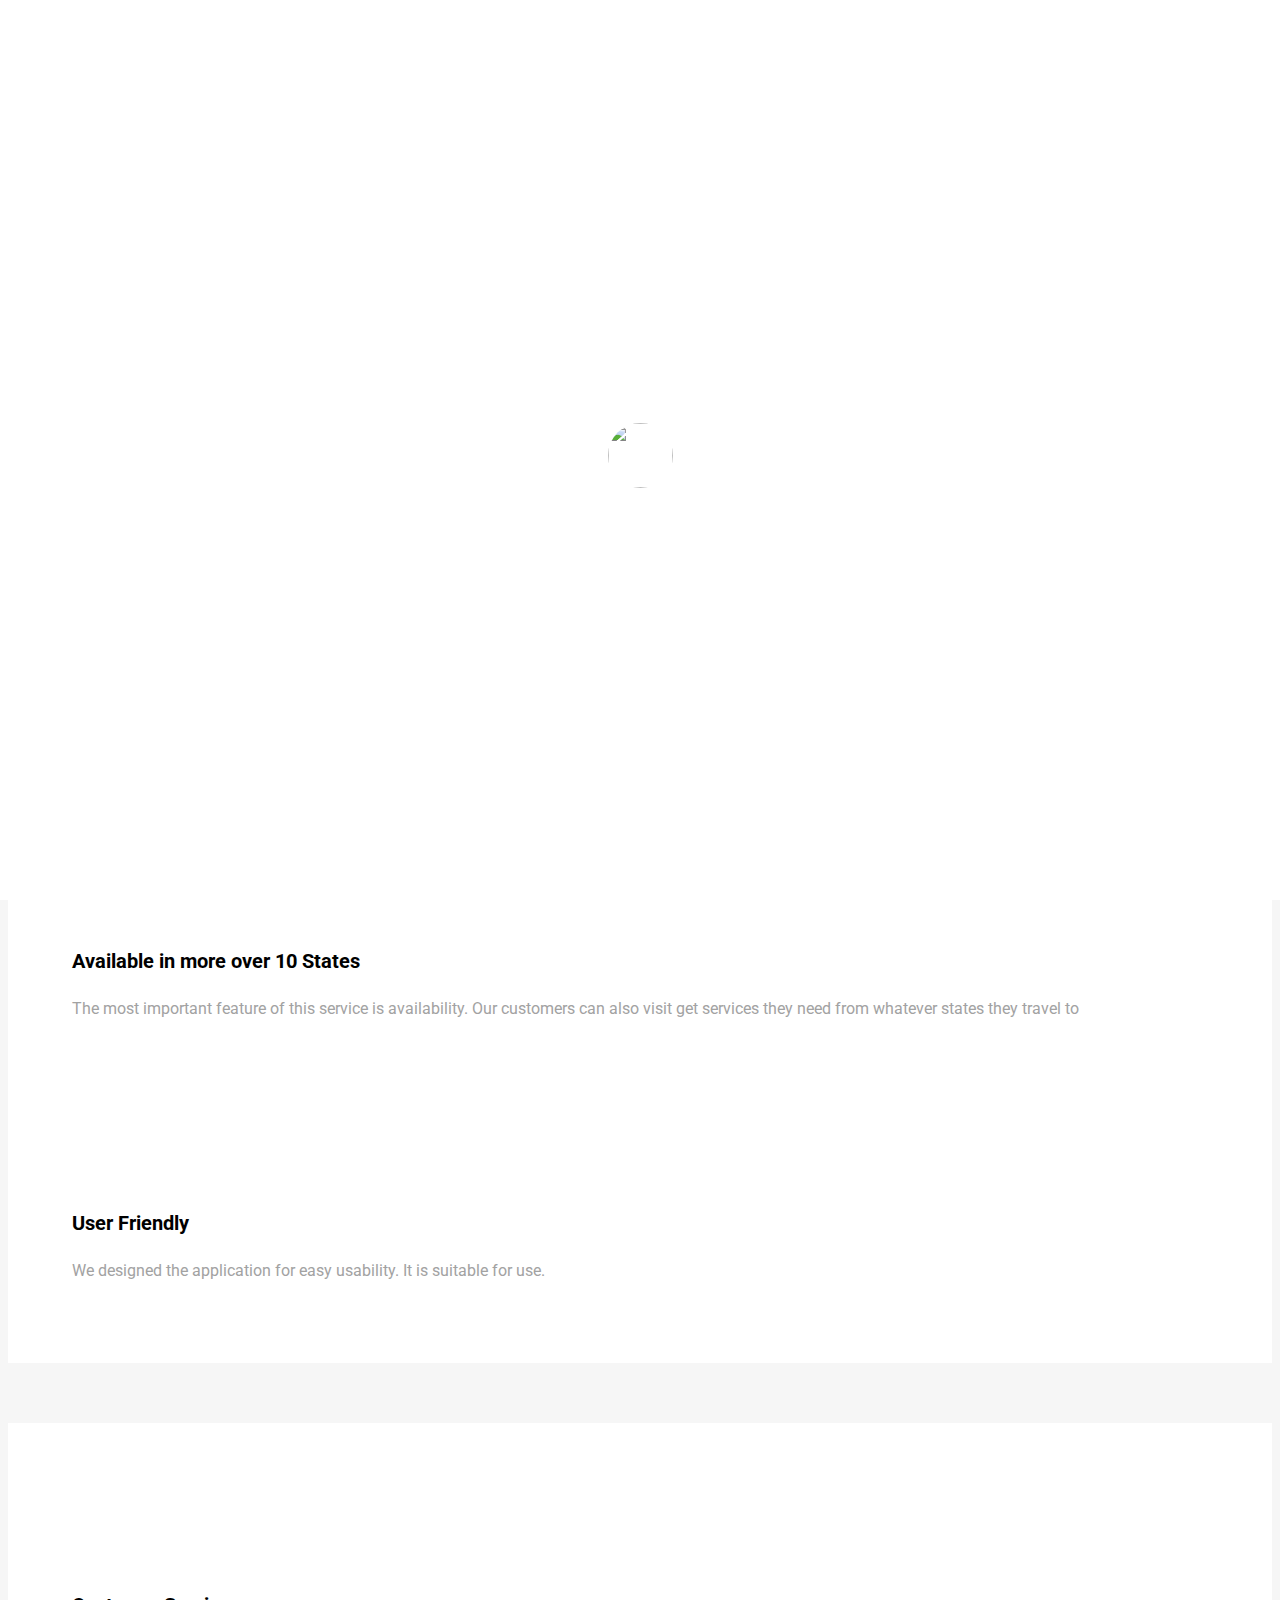
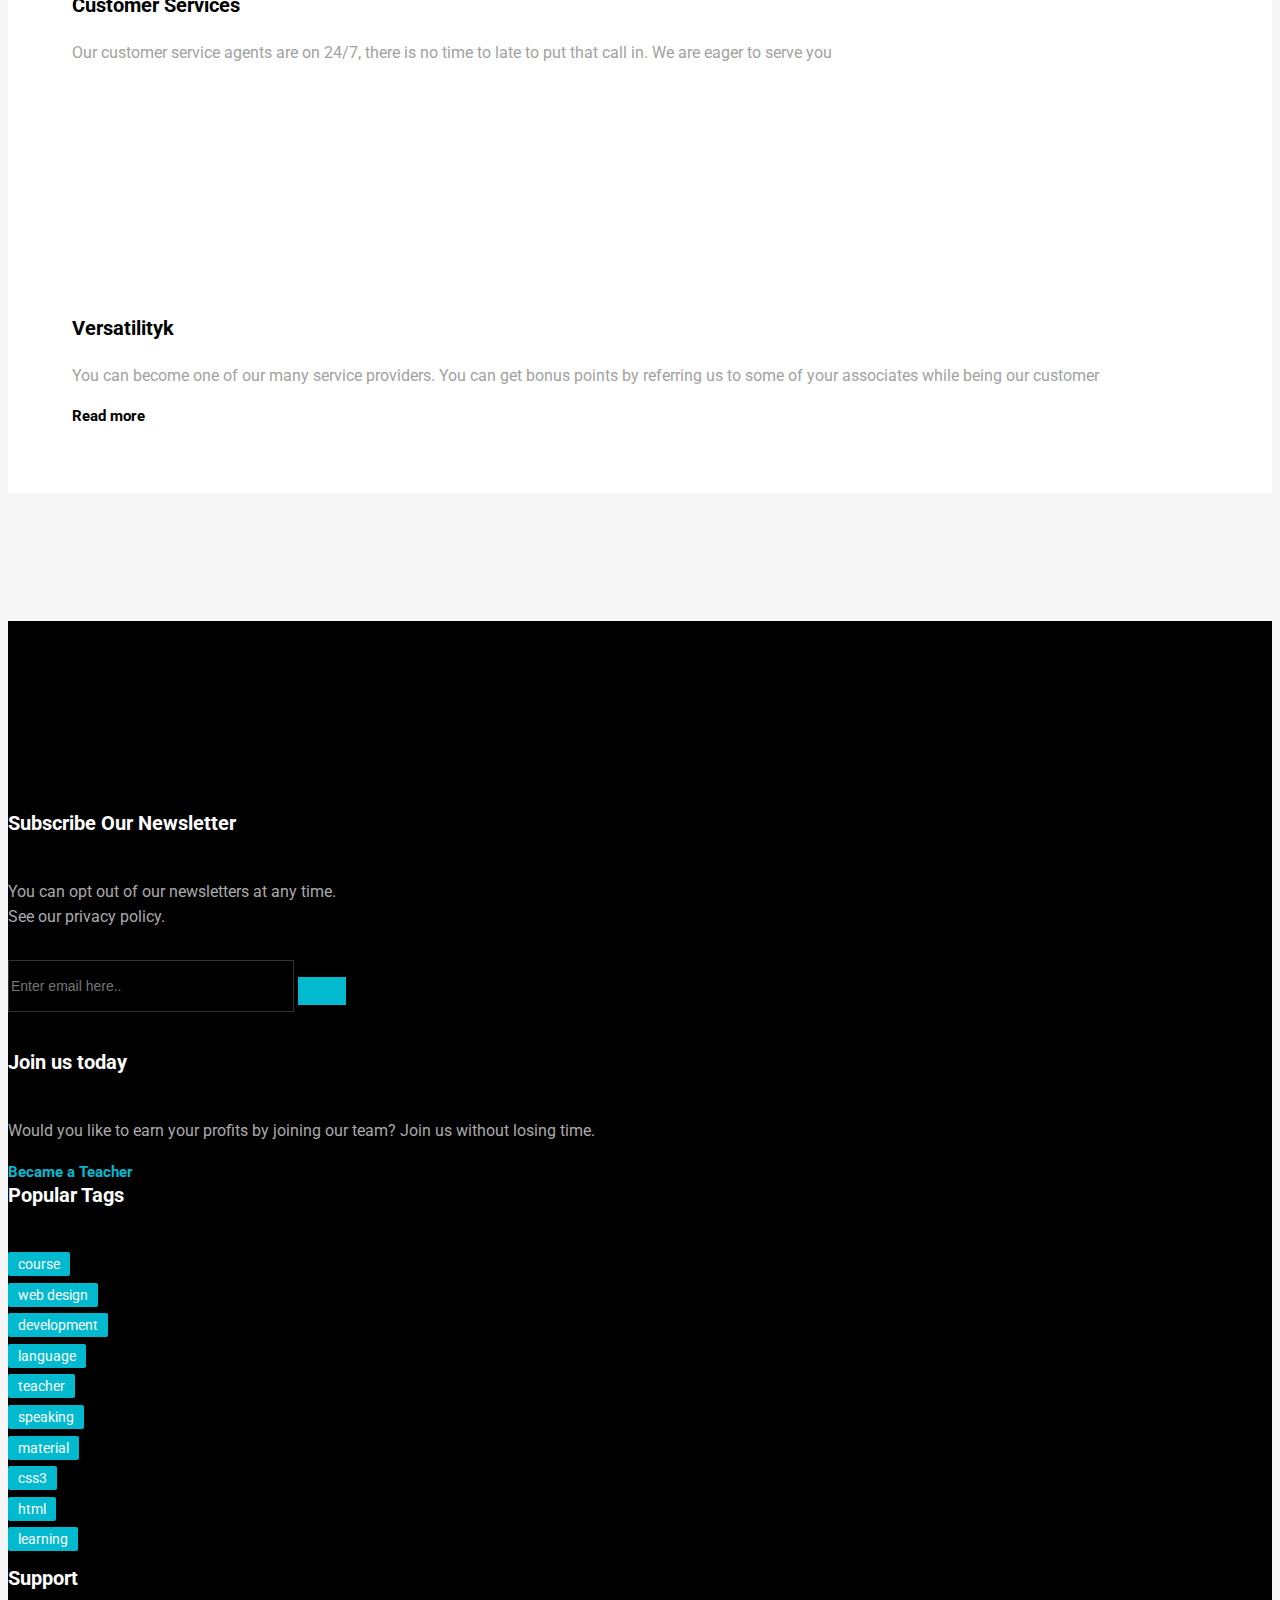
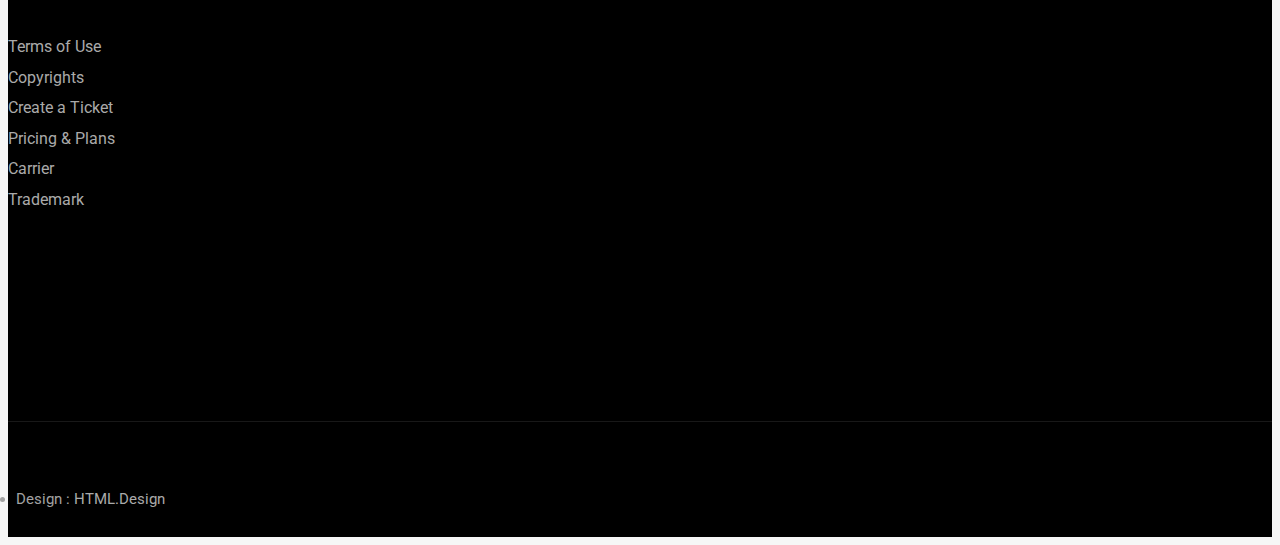
==== index.html @ 745eb110 "Add files via upload" ====
<!doctype html>
<!--[if IE 9]> <html class="no-js ie9 fixed-layout" lang="en"> <![endif]-->
<!--[if gt IE 9]><!--> <html class="no-js " lang="en"> <!--<![endif]-->
<head>

    <!-- Basic -->
    <meta charset="utf-8">
    <meta http-equiv="X-UA-Compatible" content="IE=edge">
    
    <!-- Mobile Meta -->
    <meta name="viewport" content="width=device-width, minimum-scale=1.0, maximum-scale=1.0, user-scalable=no">
    
    <!-- Site Meta -->
    <title>Edulogy</title>
    <meta name="keywords" content="">
    <meta name="description" content="">
    <meta name="author" content="">
    
    <!-- Site Icons -->
    <link rel="shortcut icon" href="images/favicon.ico" type="image/x-icon" />
    <link rel="apple-touch-icon" href="images/apple-touch-icon.png">

	<!-- Google Fonts -->
    <link href="https://fonts.googleapis.com/css?family=Roboto:300,400,400i,500,700,900" rel="stylesheet"> 
    <link href="https://fonts.googleapis.com/css?family=Droid+Serif:400,400i,700,700i" rel="stylesheet"> 
	
    <!-- Custom & Default Styles -->
	<link rel="stylesheet" href="css/bootstrap.min.css">
    <link rel="stylesheet" href="css/font-awesome.min.css">
    <link rel="stylesheet" href="css/carousel.css">
    <link rel="stylesheet" href="css/animate.css">
    <link rel="stylesheet" href="style.css">

	<!--[if lt IE 9]>
		<script src="js/vendor/html5shiv.min.js"></script>
		<script src="js/vendor/respond.min.js"></script>
    <![endif]-->
    

</head>
<body>  

    <!-- LOADER -->
    <div id="preloader">
        <img class="preloader" src="images/loader.gif" alt="">
    </div><!-- end loader -->
    <!-- END LOADER -->

    <div id="wrapper">
        <!-- BEGIN # MODAL LOGIN -->
        <div class="modal fade" id="login-modal" tabindex="-1" role="dialog" aria-hidden="true" style="display: none;">
            <div class="modal-dialog">
                <div class="modal-content">
                    <!-- Begin # DIV Form -->
                    <div id="div-forms">
                        <form id="login-form">
                            <button type="button" class="close" data-dismiss="modal" aria-label="Close">
                                <span class="flaticon-add" aria-hidden="true"></span>
                            </button>
                            <div class="modal-body">
                                <input class="form-control" type="text" placeholder="What you are looking for?" required>
                            </div>
                        </form><!-- End # Login Form -->
                    </div><!-- End # DIV Form -->
                </div>
            </div>
        </div>
        <!-- END # MODAL LOGIN -->

        <header class="header">
            <div class="topbar clearfix">
                <div class="container">
                    <div class="row-fluid">
                        <div class="col-md-6 col-sm-6 text-left">
                            <p>
                                <strong><i class="fa fa-phone"></i></strong> +90 543 123 45 67 &nbsp;&nbsp;
                                <strong><i class="fa fa-envelope"></i></strong> <a href="mailto:#">info@yoursite.com</a>
                            </p>
                        </div><!-- end left -->
                        <div class="col-md-6 col-sm-6 hidden-xs text-right">
                            <div class="social">
                                <a class="facebook" href="#" data-tooltip="tooltip" data-placement="bottom" title="Facebook"><i class="fa fa-facebook"></i></a>              
                                <a class="twitter" href="#" data-tooltip="tooltip" data-placement="bottom" title="Twitter"><i class="fa fa-twitter"></i></a>
                                <a class="google" href="#" data-tooltip="tooltip" data-placement="bottom" title="Google Plus"><i class="fa fa-google-plus"></i></a>
                                <a class="linkedin" href="#" data-tooltip="tooltip" data-placement="bottom" title="Linkedin"><i class="fa fa-linkedin"></i></a>
                                <a class="pinterest" href="#" data-tooltip="tooltip" data-placement="bottom" title="Pinterest"><i class="fa fa-pinterest"></i></a>
                            </div><!-- end social -->
                        </div><!-- end left -->
                    </div><!-- end row -->
                </div><!-- end container -->
            </div><!-- end topbar -->

            <div class="container">
                <nav class="navbar navbar-default yamm">
                    <div class="navbar-header">
                        <button type="button" class="navbar-toggle collapsed" data-toggle="collapse" data-target="#navbar" aria-expanded="false" aria-controls="navbar">
                            <span class="sr-only">Toggle navigation</span>
                            <span class="icon-bar"></span>
                            <span class="icon-bar"></span>
                            <span class="icon-bar"></span>
                        </button>
                        <div class="logo-normal">
                            <a class="navbar-brand" href="index.html"><img src="images/logo.png" alt=""></a>
                        </div>
                    </div>

                    <div id="navbar" class="navbar-collapse collapse">
                        <ul class="nav navbar-nav navbar-right">
                            <li><a href="index.html">Home</a></li>                           
                            
                            
                            <li class="dropdown hassubmenu">
                                <a href="#" class="dropdown-toggle" data-toggle="dropdown" role="button" aria-expanded="false">Services <span class="fa fa-angle-down"></span></a>
                                <ul class="dropdown-menu" role="menu">
                                    <li><a href="">Resturant</a></li>
                                    <li><a href="#">Laundry</a></li>
                                    <li><a href="#">Pharmacy</a></li>
                                    <li><a href="#">Grocery</a></li>
                                    
                                </ul>
                            </li>

                            <li><a href="page-contact.html">Contact</a></li>
                            
                            <li class="dropdown hassubmenu">
                                <a href="#" class="dropdown-toggle" data-toggle="dropdown" role="button" aria-expanded="false"> Service-Provider<span class="fa fa-angle-down"></span></a>
                                <ul class="dropdown-menu" role="menu">
                                    <li><a href="blog.html">Resturant</a></li>
                                    <li><a href="#">Laundry</a></li>
                                    <li><a href="#">Pharmacy</a></li>
                                    <li><a href="#">Grocery</a></li>
                                    
                                </ul>
                            </li>
                            
                        </ul>
                    </div>
                </nav><!-- end navbar -->
            </div><!-- end container -->

            
        </header>

        <section id="home" class="video-section js-height-full">
            <div class="overlay"></div>
            <div class="home-text-wrapper relative container">
                <div class="home-message">
                    <p>ServeByte</p>
                    <small>ServeByte is the ideal choice for your organization, your business and your online  system. Create your online service now with unlimited customer access, delivery options, and menu features.</small>
                    <div class="btn-wrapper">
                        <div class="text-center">
                            <a href="#" class="btn btn-primary wow slideInLeft">Read More</a> &nbsp;&nbsp;&nbsp;<a href="#" class="btn btn-default wow slideInRight">Buy Now</a>
                        </div>
                    </div><!-- end row -->
                </div>
            </div>
            <div class="slider-bottom">
                <span>Explore <i class="fa fa-angle-down"></i></span>
            </div>
        </section>

        

        
        <section class="section db p120">
            <div class="container">
                <div class="row">
                    <div class="col-md-12">
                        <div class="tagline-message text-center">
                            <h3>Dear Customers, we are Servebyte, we have brought together the best quality services, offers, projects for you!</h3>
                        </div>
                    </div><!-- end col -->
                </div><!-- end row -->
            </div><!-- end container -->
        </section><!-- end section -->

        <section class="section gb nopadtop">
            <div class="container">
                <div class="row">
                    <div class="col-md-3">
                        <div class="box m30">
                            <i class="flaticon-computer-tool-for-education"></i>
                            <h4>Timely Delivery</h4>
                            <p>All our services are delivered within 30 minutes of order. we neither disappoint nor delay</p>
                            
                        </div>
                    </div><!-- end col -->

                    <div class="col-md-6">
                        <div class="box m30">
                            <i class="flaticon-monitor-tablet-and-smartohone"></i>
                            <h4>Available in more over 10 States</h4>
                            <p>The most important feature of this service is availability. Our customers can also visit get services they need from whatever states they travel to</p>
                            
                        </div>
                    </div><!-- end col -->

                    <div class="col-md-3">
                        <div class="box m30">
                            <i class="flaticon-download-business-statistics-symbol-of-a-graphic"></i>
                            <h4>User Friendly</h4>
                            <p>We designed the application for easy usability. It is suitable for use.</p>
                            
                        </div>
                    </div><!-- end col -->
                </div><!-- end row -->

                <hr class="invis">

                <div class="row">
                    <div class="col-md-6">
                        <div class="box">
                            <i class="flaticon-html5"></i> <i class="flaticon-css-3"></i>
                            <h4>Customer Services</h4>
                            <p>Our customer service agents are on 24/7, there is no time to late to put that call in. We are eager to serve you</p>
                            
                        </div>
                    </div><!-- end col -->

                    <div class="col-md-6">
                        <div class="box">
                            <i class="flaticon-html-coding"></i>
                            <h4> Versatilityk</h4>
                            <p>You can become one of our many service providers. You can get bonus points by referring us to some of your associates while being our customer</p>
                            <a href="#" class="readmore">Read more</a>
                        </div>
                    </div><!-- end col -->
                </div><!-- end row -->
            </div><!-- end container -->
        </section>

        



        <footer class="section footer noover">
            <div class="container">
                <div class="row">
                    <div class="col-lg-4 col-md-4">
                        <div class="widget clearfix">
                            <h3 class="widget-title">Subscribe Our Newsletter</h3>
                            <div class="newsletter-widget">
                                <p>You can opt out of our newsletters at any time.<br> See our <a href="#">privacy policy</a>.</p>
                                <form class="form-inline" role="search">
                                    <div class="form-1">
                                        <input type="text" class="form-control" placeholder="Enter email here..">
                                        <button type="submit" class="btn btn-primary"><i class="fa fa-paper-plane-o"></i></button>
                                    </div>
                                </form>
                                <img src="images/payments.png" alt="" class="img-responsive">
                            </div><!-- end newsletter -->
                        </div><!-- end widget -->
                    </div><!-- end col -->

                    <div class="col-lg-3 col-md-3">
                        <div class="widget clearfix">
                            <h3 class="widget-title">Join us today</h3>
                            <p>Would you like to earn your profits by joining our team? Join us without losing time.</p>
                            <a href="#" class="readmore">Became a Teacher</a>
                        </div><!-- end widget -->
                    </div><!-- end col -->

                    <div class="col-lg-3 col-md-3">
                        <div class="widget clearfix">
                            <h3 class="widget-title">Popular Tags</h3>
                            <div class="tags-widget">   
                                <ul class="list-inline">
                                    <li><a href="#">course</a></li>
                                    <li><a href="#">web design</a></li>
                                    <li><a href="#">development</a></li>
                                    <li><a href="#">language</a></li>
                                    <li><a href="#">teacher</a></li>
                                    <li><a href="#">speaking</a></li>
                                    <li><a href="#">material</a></li>
                                    <li><a href="#">css3</a></li>
                                    <li><a href="#">html</a></li>
                                    <li><a href="#">learning</a></li>
                                </ul>
                            </div><!-- end list-widget -->
                        </div><!-- end widget -->
                    </div><!-- end col -->

                    <div class="col-lg-2 col-md-2">
                        <div class="widget clearfix">
                            <h3 class="widget-title">Support</h3>
                            <div class="list-widget">   
                                <ul>
                                    <li><a href="#">Terms of Use</a></li>
                                    <li><a href="#">Copyrights</a></li>
                                    <li><a href="#">Create a Ticket</a></li>
                                    <li><a href="#">Pricing & Plans</a></li>
                                    <li><a href="#">Carrier</a></li>
                                    <li><a href="#">Trademark</a></li>
                                </ul>
                            </div><!-- end list-widget -->
                        </div><!-- end widget -->
                    </div><!-- end col -->
                </div><!-- end row -->
            </div><!-- end container -->
        </footer><!-- end footer -->

        <div class="copyrights">
            <div class="container">
                <div class="clearfix">
                    <div class="pull-left">
                        <div class="cop-logo">
                            <a href="#"><img src="images/logo.png" alt=""></a>
                        </div>
                    </div>

                    <div class="pull-right">
                        <div class="footer-links">
                            <ul class="list-inline">
                                <li>Design : <a href="https://html.design">HTML.Design</a></li>
                            </ul>
                        </div>
                    </div>
                </div>
            </div><!-- end container -->
        </div><!-- end copy -->
    </div><!-- end wrapper -->

    <!-- jQuery Files -->
    <script src="js/jquery.min.js"></script>
    <script src="js/bootstrap.min.js"></script>
    <script src="js/carousel.js"></script>
    <script src="js/animate.js"></script>
    <script src="js/custom.js"></script>
    <!-- VIDEO BG PLUGINS -->
    <script src="js/videobg.js"></script>

</body>
</html>
---- style.css ----
/******************************************
IMPORT
******************************************/

@font-face {
    font-family: "Flaticon";
    src: url("fonts/Flaticon.eot");
    src: url("fonts/Flaticon.eot?#iefix") format("embedded-opentype"), url("fonts/Flaticon.woff") format("woff"), url("fonts/Flaticon.ttf") format("truetype"), url("fonts/Flaticon.svg#Flaticon") format("svg");
    font-weight: normal;
    font-style: normal;
}

@media screen and (-webkit-min-device-pixel-ratio:0) {
    @font-face {
        font-family: "Flaticon";
        src: url("fonts/Flaticon.svg#Flaticon") format("svg");
    }
}

[class^="flaticon-"]:before,
[class*=" flaticon-"]:before,
[class^="flaticon-"]:after,
[class*=" flaticon-"]:after {
    font-family: Flaticon;
    font-style: normal;
}

.flaticon-email:before {
    content: "\f100";
}

.flaticon-map-with-position-marker:before {
    content: "\f101";
}

.flaticon-share:before {
    content: "\f102";
}

.flaticon-html5:before {
    content: "\f103";
}

.flaticon-black-graduation-cap-tool-of-university-student-for-head:before {
    content: "\f104";
}

.flaticon-computer-tool-for-education:before {
    content: "\f105";
}

.flaticon-download-business-statistics-symbol-of-a-graphic:before {
    content: "\f106";
}

.flaticon-arrows:before {
    content: "\f107";
}

.flaticon-monitor-tablet-and-smartohone:before {
    content: "\f108";
}

.flaticon-css-3:before {
    content: "\f109";
}

.flaticon-online-course:before {
    content: "\f10a";
}

.flaticon-coffee-cup:before {
    content: "\f10b";
}

.flaticon-add:before {
    content: "\f10c";
}

.flaticon-html-coding:before {
    content: "\f10d";
}


/******************************************
SKELETON
******************************************/

body {
    background-color: #f6f6f6;
    line-height: 1.6;
    font-size: 16px;
    color: #a2a2a2;
}

body,
p,
li,
a {
    font-family: 'Roboto', sans-serif;
}

.course-details h4 a,
.readmore,
.testimonial strong,
h1,
h2,
h3,
h4,
h5,
h6 {
    color: #000;
}

h1,
h2,
h3,
h4,
h5,
h6 {
    line-height: 1.5;
}

.cop-logo img,
a {
    color: #000;
    text-decoration: none !important;
    -webkit-transition: all ease 0.3s;
    -moz-transition: all ease 0.3s;
    transition: all ease 0.3s;
}

.check li:before {
    content: "\f00c";
    font-family: "FontAwesome";
    font-size: 16px;
    left: 0;
    padding-right: 10px;
    position: relative;
    top: 2px;
}

.check li {
    list-style: none;
    margin-bottom: 8px;
}

.check li:last-child {
    margin-bottom: 0;
}

.check {
    margin-left: 0;
    padding-left: 0
}

.check li a {}

.authorbox,
blockquote {
    border: 0;
    margin: 30px 0;
    position: relative;
    padding: 4rem 3rem;
    font-family: 'Droid Serif', sans-serif;
    font-style: italic;
    border: 1px solid #eaeaea;
    background-color: #f6f6f6;
}

blockquote:after {
    content: "\f10e";
    padding: 5px;
    font-family: FontAwesome;
    position: absolute;
    bottom: 0px;
    color: #f6f6f6;
    font-size: 24px;
    right: 10px;
}

blockquote:before {
    content: "\f10d";
    padding: 5px;
    font-family: FontAwesome;
    position: absolute;
    top: 0;
    color: #f6f6f6;
    font-size: 24px;
    left: 10px;
}


/******************************************
HEADER
******************************************/

.topbar {
    background-color: #000;
    margin-bottom: 30px;
    padding: 12px 0 14px;
}

.topbar a,
.topbar p {
    color: #fff;
    font-size: 14px;
    margin: 0;
}

.topbar .text-left p {
    margin-top: 3px;
}

.topbar .text-left i {
    padding-right: 3px;
}

.header {
    position: absolute;
    z-index: 111;
    left: 0;
    top: 0;
    right: 0;
    padding: 0;
    background-color: transparent;
    text-decoration: none !important;
    -webkit-transition: all .3s ease-in-out;
    -moz-transition: all .3s ease-in-out;
    -ms-transition: all .3s ease-in-out;
    -o-transition: all .3s ease-in-out;
    transition: all .3s ease-in-out;
}

.header.without-topbar {
    padding: 30px 0;
}

.header-normal {
    position: relative;
    padding: 0 0 24px;
    background-color: #fff;
}

.header-normal .navbar-default .nav>li>a {
    color: #848484 !important;
}

.header.affix {
    position: fixed;
    top: 0;
    z-index: 100;
    background-color: #000;
    left: 0;
    padding: 15px 0;
    right: 0,
}

.header.header-normal.affix {
    background-color: #ffffff;
}

.header.affix .topbar {
    visibility: hidden;
    opacity: 0;
    display: none;
}

.navbar-default {
    margin: 0;
    background-color: transparent;
    background: none;
    border: 0;
}

.navbar-default .nav>li>a {
    color: #fff !important;
    text-transform: capitalize;
    font-size: 15px;
    font-weight: 500;
    outline: none;
}

.navbar-nav .has-submenu .dropdown-menu li a {
    padding: 14px 20px;
}

.navbar-default .dropdown-menu {
    box-shadow: none;
}

.navbar-default .dropdown-menu li a {
    color: #222;
    font-size: 14px;
}

.navbar-default .fa-angle-right {
    position: absolute;
    right: 30px;
}

.navbar-brand img {
    margin: 0 !important;
}

.social a {
    font-size: 12px;
    color: #fff !important;
    display: inline-block;
    background-color: rgba(255, 255, 255, 0.1);
    width: 25px;
    text-align: center;
    border-radius: 1px;
    margin-left: 2px;
    height: 25px;
    line-height: 25px;
}

.social a:hover {
    opacity: 0.8;
}

.navbar-default .navbar-nav .open .dropdown-menu>li>a,
.navbar-default .navbar-nav>.open>a,
.navbar-default .navbar-nav>.open>a:hover,
.navbar-default .navbar-nav>.open>a:focus {
    background-color: transparent !important;
}

.navbar-brand {
    padding: 0 10px 0 0;
}

.social a.facebook {
    background-color: #3b5998;
}

.social a.pinterest {
    background-color: #bd081c;
}

.social a.twitter {
    background-color: #1da1f2;
}

.social a.google {
    background-color: #34a853;
}

.social a.linkedin {
    background-color: #0077b5;
}

.modal {
    top: 40%;
    margin: -20px auto;
}

.modal-backdrop.in {
    opacity: 1;
    background: url(images/pattern.png) repeat center center rgba(0, 0, 0, 1);
}

.modal-header {
    border-bottom: 0;
    padding: 15px;
    background: none;
}

.modal-content {
    background-clip: padding-box;
    background-color: transparent;
    border: 0;
    border-radius: 6px;
    box-shadow: none !important;
    outline: 0 none;
    position: relative;
}

.modal .close {
    font-size: 13px;
    height: 40px;
    padding: 0;
    position: absolute;
    right: 14px;
    top: 27px;
    width: 40px;
    z-index: 111;
    transform: rotate(315deg);
}

.close,
.close:focus,
.close:hover {
    color: #ffffff;
    opacity: 1;
    text-shadow: none;
}

.modal .form-control {
    background-color: transparent;
    background-image: none;
    border: 0;
    border-radius: 0;
    font-family: 'Droid Serif', sans-serif;
    box-shadow: none;
    color: #555;
    display: block;
    font-size: 16px;
    line-height: 1.42857;
    font-style: italic;
    padding: 6px 12px;
    width: 100%;
    border-bottom: 4px solid #222;
    height: 70px;
    padding-left: 0;
}

.iconitem a {
    padding-left: 8px !important;
}


/******************************************
MEGA MENU
******************************************/

.yamm .nav,
.yamm .collapse,
.yamm .dropup,
.yamm .dropdown {
    position: static;
}

.yamm .dropdown.yamm-fw {
    position: static;
}

.yamm .container {
    position: relative;
}

.yamm .dropdown.yamm-fw .dropdown-menu {}

.yamm .dropdown {
    position: relative;
}

.hassubmenu .dropdown-menu,
.yamm .dropdown.yamm-fw.yamm-half .dropdown-menu {
    left: auto;
    right: auto;
}

.yamm h4 {
    font-size: 16px;
    padding-top: 0;
    margin-top: 0;
    margin-bottom: 20px;
}

.yamm .dropdown-menu ul {
    padding: 0 !important;
    list-style: none;
}

.yamm .dropdown-menu li {
    padding: 0px;
    margin: 10px 0;
}

.yamm .dropdown-menu li a {
    padding: 0 !important;
    color: #848484;
}

.yamm .dropdown-menu li:hover a {
    padding-left: 10px !important;
    background-color: transparent;
}

.yamm-fw .dropdown-menu li:hover a {
    padding-left: 0 !important;
}

.yamm .dropdown .dropdown-menu {
    border-radius: 0;
    margin-top: 30px;
    min-width: 200px;
}

.yamm .dropdown .dropdown-menu {
    border-radius: 0;
    border-top: 3px solid #ddd;
    background-color: #fff !important;
    margin-top: 24px;
    padding: 20px 30px;
}

.header.affix .yamm .dropdown .dropdown-menu {
    margin-top: 15px !important;
}

.yamm .dropdown .dropdown-menu .show-left {
    margin-top: 0
}

.yamm ul {
    padding: 0;
}

.menu-widget {
    padding: 0 10px;
}

.menu-widget img {
    border-radius: 6px 6px 0 0;
}

.menu-widget small {
    display: block;
    font-size: 16px;
    font-weight: bold;
}

.menu-widget h5,
.menu-widget h5 a {
    font-size: 16px !important;
    font-weight: 700;
    margin: 0 !important;
    padding: 10px 0 5px !important;
    color: #000 !important;
}

.yamm .dropdown-menu li:hover .menu-button,
.yamm .dropdown-menu li .menu-button {
    border-radius: 0 !important;
    font-size: 13px !important;
    border: 1px solid #fff;
    font-weight: bold;
    color: #ffffff !important;
    display: block;
    background-color: #111;
    padding: 5px 20px !important;
    max-width: 140px;
    margin: 10px auto 0;
    text-transform: capitalize;
}


/******************************************
PAGES
******************************************/

.page-title h3 {
    margin-bottom: 10px !important;
}

.breadcrumb {
    background-color: transparent;
    border-radius: 0;
    color: #aaa;
    font-size: 13px;
    list-style: outside none none;
    margin-bottom: 0;
    padding: 0;
}

.breadcrumb>li a,
.breadcrumb>li+li::before,
.breadcrumb>.active {
    color: #aaa;
}

.section.cb .breadcrumb>li a,
.section.cb .breadcrumb>li+li::before,
.section.cb .breadcrumb>.active {
    color: #fff;
}

.section.cb {
    padding: 40px 0 !important;
}

.section.cb .breadcrumb {
    margin-top: 10px;
}

.section.cb h3 {
    font-size: 24px;
    padding: 0 !important;
    margin: 0 !important;
}

.breadcrumb>li+li::before {
    content: "\f107";
    vertical-align: middle;
    padding-left: 5px;
    font-family: "Flaticon";
    font-size: 11px;
    padding: 0 6px 0 3px;
}

.tags-widget a {
    color: #ffffff !important;
    padding: 4px 10px;
    border-radius: 2px;
    font-size: 14px;
}

.pagination>li:first-child>a,
.pagination>li:first-child>span,
.pagination>li:last-child>a,
.pagination>li:last-child>span {
    border-radius: 0;
}

.pagination {
    margin: 0;
}

.pager {
    margin: 0;
}

.pagination>li>a,
.pagination>li>span {
    background-color: #fff;
    border: 1px solid #eeeeee !important;
    color: #999;
    float: left;
    line-height: 1.42857;
    margin-left: 0;
    margin-right: 5px;
    padding: 8px 15px;
    position: relative;
    text-decoration: none;
}

.pager li>a,
.pager li>span {
    background-color: #2c2f33;
    border: 1px solid #2c2f33;
    color: #fff;
    float: none;
    line-height: 1.42857;
    letter-spacing: 2px;
    text-transform: uppercase;
    font-size: 11px;
    margin-right: 10px;
    margin-left: 0;
    border-radius: 0;
    padding: 8px 15px;
    display: inline-block;
    position: relative;
    text-decoration: none;
}

.pager i {
    font-size: 13px;
    vertical-align: baseline;
}


/******************************************
EVENTS
******************************************/

.event-title.tagline-message h3 {
    font-size: 64px;
}

.event-title p {
    font-size: 18px;
    padding: 10px 0 20px;
}

.event-boxes .box {
    padding: 10px;
}

.event-desc {
    padding: 20px 20px 10px;
}

.box .event-desc h4 {
    font-size: 20px;
    font-weight: 700;
    margin-bottom: 15px;
    padding: 0;
}

.box .event-desc small {
    background-color: #111;
    color: #ffffff;
    padding: 0 10px;
}

.teammembers img {
    width: 100%;
}

.teammembers:hover {
    cursor: pointer;
}

teammembers .magnifier {
    overflow: hidden;
}

.teammembers .magnifier p {
    padding-bottom: 10px;
}

.teammembers:hover .magnifier,
.entry:hover .magnifier {
    zoom: 1;
    filter: alpha(opacity=100);
    opacity: 1;
}

.teammembers {
    overflow: hidden;
    position: relative;
}

.visible-buttons1 {
    visibility: hidden;
    margin: 0 auto;
    opacity: 0;
    position: absolute;
    text-align: center;
    -webkit-transition: all 0.7s ease 0s;
    -moz-transition: all 0.7s ease 0s;
    -ms-transition: all 0.7s ease 0s;
    -o-transition: all 0.7s ease 0s;
    transition: all 0.7s ease 0s;
    bottom: -50%;
    left: 0;
    right: 0;
    padding: 50px 20px 40px;
    position: absolute;
    text-align: center;
}

.visible-buttons1 h4 {
    padding: 0;
    margin: 0;
    font-size: 18px;
}

.teammembers .magnifier {
    left: 0 !important;
    bottom: 0 !important;
    right: 0 !important;
    top: 0 !important;
}

.entry:hover .visible-buttons1 {
    opacity: 1;
    bottom: 0;
    visibility: visible;
}

.teambuttons p {
    color: #ffffff;
    padding: 0 30px 10px;
}

.teammembers .social-links i {
    color: #ffffff;
}

.teammembers .social-links a {
    color: #ffffff;
    display: inline-block;
    position: relative;
    width: 30px;
    font-size: 20px;
}

.teamdesc {
    border: 1px solid #eee;
    padding: 30px 30px;
}

.teamdesc h4 {
    padding: 0;
    margin: 0 0 5px;
    font-weight: 700;
    font-size: 18px;
}

.teamdesc p {
    display: block;
    font-style: italic;
    padding-bottom: 0;
    margin: 0;
}


/******************************************
CONTACT
******************************************/

.contactv2 {
    margin: 60px 0;
}

.small-box i {
    font-size: 54px;
    color: #232323;
    display: block;
}

.small-box h4 {
    font-weight: 600;
    font-size: 20px;
    margin: 20px 0;
    padding: 0;
    line-height: 1;
}

.small-box small {
    font-size: 18px;
    margin: 5px 0;
    display: block;
}

.small-box a {
    margin-top: 15px;
    display: block;
    text-decoration: underline !important;
    font-weight: 600;
    font-size: 16px;
}

.big-contact-form .form-control {
    margin-bottom: 10px;
    border-radius: 0;
    border-color: #eaeaea;
    height: 45px;
    box-shadow: none;
    color: #b9b9b9;
}

.big-contact-form textarea {
    height: 120px !important;
}

.big-contact-form .form-control::-moz-placeholder {
    color: #b9b9b9;
    opacity: 1;
}

.big-contact-form .form-control:-ms-input-placeholder {
    color: #b9b9b9;
}

.big-contact-form .form-control::-webkit-input-placeholder {
    color: #b9b9b9;
}

#map {
    height: 350px;
    position: relative;
    width: 100%;
    z-index: 1;
}

.mapv2 {
    padding: 10px;
    background-color: #f0f1f2;
    border: 1px solid #eee;
}

#map img {
    max-width: inherit;
}

.loader {
    margin-left: 10px;
}

.map {
    position: relative;
}

.map .row {
    position: relative;
}

.infobox img {
    width: 100% !important;
}

.map .searchmodule {
    padding: 18px 10px;
}

.infobox {
    display: block;
    margin: 0;
    padding: 0 0 10px;
    position: relative;
    width: 260px;
    z-index: 100;
}

.infobox .title {
    font-size: 13px;
    line-height: 1;
    margin-bottom: 0;
    margin-top: 15px;
    padding-bottom: 5px;
    text-transform: capitalize;
}


/******************************************
SECTIONS
******************************************/

.event-section {
    height: 100vh;
    height: 100%;
    padding: 30rem 0;
}

.parallax {
    background-attachment: fixed;
    background-position: 50% 0;
    background-repeat: no-repeat;
    height: 100%;
    position: relative;
    -webkit-background-size: cover;
    -moz-background-size: cover;
    -o-background-size: cover;
    background-size: cover;
}

.parallax.parallax-off {
    background-attachment: scroll;
    display: block;
    height: 100%;
    min-height: 100%;
    overflow: hidden;
    position: relative;
    background-position: top center;
    vertical-align: sub;
    width: 100%;
    z-index: 2;
}

.no-scroll-xy {
    overflow: hidden !important;
    -webkit-transition: all .4s ease-in-out;
    -moz-transition: all .4s ease-in-out;
    -ms-transition: all .4s ease-in-out;
    -o-transition: all .4s ease-in-out;
    transition: all .4s ease-in-out;
}

.boxed {
    box-shadow: 0 30px 50px 0 rgba(1, 1, 1, 0.18);
    padding: 8rem 4rem 8rem;
    background-color: #ffffff;
    margin-top: -60px;
}

.boxed.boxedp4 {
    padding-top: 4rem;
}

.section {
    background-color: #ffffff;
    padding: 8rem 0;
    position: relative;
    display: block;
}

.section-title {
    margin-bottom: 45px;
}

.text-widget h3,
.section-title h3 {
    margin: 0 0 25px;
    padding: 0;
    line-height: 1;
    font-size: 30px;
    font-weight: 700;
}

.section-title p {
    max-width: 800px;
    margin: 0 auto;
    padding: 0;
    font-size: 16px;
    font-family: 'Droid Serif', sans-serif;
    font-style: italic;
}

.section.gb {
    background-color: #f6f6f6;
}

.section.db {
    background-color: #000000;
}

.overlay {
    position: absolute;
    top: 0;
    right: 0;
    left: 0;
    bottom: 0;
    z-index: 1;
    background: url(images/pattern.png) repeat center center rgba(0, 0, 0, 0.7);
}

.video-section {
    position: relative;
}

.slider-bottom {
    position: absolute;
    bottom: 40px;
    left: 0;
    font-size: 10px;
    text-transform: uppercase;
    color: #ffffff;
    letter-spacing: 3px;
    z-index: 11;
    right: 0;
    margin: auto;
    text-align: center;
}

.slider-bottom i {
    display: block;
    font-size: 14px;
    padding: 10px;
}

.home-text-wrapper {
    display: table;
    width: 100%;
    height: 100%;
    max-width: 900px;
    position: relative;
    text-align: center;
    z-index: 11;
}

.home-content {
    position: relative;
}

.home-message {
    display: table-cell;
    height: 100%;
    vertical-align: middle;
}

.home-message p {
    font-size: 54px;
    color: #ffffff;
    padding: 0;
    margin: 0;
    font-weight: 700;
}

.home-message small {
    font-size: 16px;
    font-family: 'Droid Serif', sans-serif;
    font-style: italic;
    display: block;
    padding: 20px 0 35px;
    margin: 0;
}

.nopadtop {
    padding-top: 0 !important;
}

.box {
    background-color: #ffffff;
    padding: 4rem;
    position: relative;
    z-index: 11;
}

.box p {
    padding: 0;
    margin-bottom: 15px;
}

.box i {
    margin-bottom: 30px;
    display: inline-block;
    line-height: 1;
    font-size: 46px
}

.box h4 {
    font-size: 20px;
    font-weight: 700;
    margin-bottom: 20px;
    padding: 0;
}

.m30 {
    margin-top: -60px;
}

.readmore {
    font-weight: 700;
    font-size: 15px;
}

.readmore:after {
    content: "\f107";
    vertical-align: middle;
    padding-left: 5px;
    font-family: "Flaticon";
    font-size: 11px;
}

.image-box {
    position: relative;
}

.image-box .overlay {
    background-image: none;
    border-radius: 6px;
    background-color: rgba(0, 0, 0, 0.2);
}

.image-box img {
    width: 100%;
}

.image-box h4 a,
.image-box h4 {
    position: absolute;
    left: 0;
    right: 0;
    text-align: center;
    top: 50%;
    z-index: 1;
    font-size: 20px;
    margin: -7px auto;
    color: #ffffff;
}

hr.invis {
    border: 0;
    margin: 30px 0;
}


/******************************************
COURSE MODULES
******************************************/

.course-box {
    border-radius: 6px 6px 0 0;
    background-color: #ffffff;
    border: 1px solid #eaeaea;
}

.course-box img {
    border-radius: 6px 6px 0 0;
    width: 100%;
}

.course-details {
    padding: 3rem 2rem;
}

.course-details h4 {
    font-size: 18px;
    padding: 0 0 1.5rem;
    font-weight: 700;
    margin: 0;
}

.course-box small {
    display: block;
    font-size: 80%;
    margin-bottom: 10px;
}

.course-details p {
    padding-bottom: 0;
    margin-bottom: 0;
}

.course-footer ul {
    padding-bottom: 0;
    margin-bottom: 0;
    font-size: 14px;
}

.course-footer a {
    color: #aaa;
}

.course-footer i {
    padding-right: 3px;
}

.course-footer {
    border-top: 1px solid #eaeaea;
    padding: 15px;
}

.course-footer .pull-right a {
    font-weight: bold;
    font-size: 16px;
    line-height: 1;
    font-family: Arial
}

.entry {
    position: relative;
}

.magnifier {
    position: absolute;
    bottom: 0;
    left: 0;
    visibility: hidden;
    right: 0;
    opacity: 0;
    top: 0;
    background-color: rgba(1, 186, 207, 0.8);
    -webkit-transition: visibility 0.35s ease-in-out, opacity 0.35s ease-in-out, top 0.35s ease-in-out, bottom 0.35s ease-in-out, left 0.35s ease-in-out, right 0.35s ease-in-out;
    -moz-transition: visibility 0.35s ease-in-out, opacity 0.35s ease-in-out, top 0.35s ease-in-out, bottom 0.35s ease-in-out, left 0.35s ease-in-out, right 0.35s ease-in-out;
    -o-transition: visibility 0.35s ease-in-out, opacity 0.35s ease-in-out, top 0.35s ease-in-out, bottom 0.35s ease-in-out, left 0.35s ease-in-out, right 0.35s ease-in-out;
    transition: visibility 0.35s ease-in-out, opacity 0.35s ease-in-out, top 0.35s ease-in-out, bottom 0.35s ease-in-out, left 0.35s ease-in-out, right 0.35s ease-in-out;
}

.entry:hover .magnifier {
    opacity: 1;
    z-index: 1000;
    left: 5%;
    top: 5%;
    right: 5%;
    bottom: 5%;
    position: absolute;
    visibility: visible;
}

.magnifier a {
    position: absolute;
    top: 50%;
    text-align: center;
    left: 0;
    right: 0;
    margin: -20px auto;
    font-size: 30px;
    color: #fff !important;
}


/************************************
WIDGETS
************************************/

.sidebar .widget {
    margin-bottom: 30px;
    padding-bottom: 30px;
    border-bottom: 1px solid #eaeaea;
}

.sidebar .widget-title {
    font-weight: 600;
    color: #000000;
}

.sidebar .tags-widget li {
    margin-bottom: 10px;
}

.sidebar .widget .form-control {
    margin-bottom: 10px;
    border-radius: 0;
    border-color: #eaeaea;
    height: 45px;
    box-shadow: none;
    color: #b9b9b9;
}

.sidebar .newsletter-widget .form-control {
    min-width: 260px;
    margin-bottom: 0;
    height: 48px;
}

.sidebar .alignleft {
    float: left;
    margin-right: 20px;
}

.sidebar .mt-0 {
    font-size: 16px;
    padding: 0;
    margin-bottom: 5px;
    margin-top: 0;
}

.sidebar .media {
    display: block;
    margin-bottom: 30px;
}

.sidebar .media:last-child {
    margin-bottom: 0;
}


/************************************
BLOG
************************************/

.site-publisher img {
    float: left;
    margin: 0 20px 0 0;
    max-width: 60px;
}

.authorbox img {
    margin: 10px 30px 0 0;
    min-width: 130px;
}

.site-small-desc h4,
.site-publisher h4 {
    font-weight: 700;
    margin: 5px 0 15px;
    padding: 0;
}

.authorbox {
    background-color: #ffffff;
}

.authorbox p {
    margin-top: 10px;
    color: #b9b9b9;
}

.authorbox small {
    text-transform: capitalize;
    font-style: normal;
    padding-right: 5px;
}

.about-message small {
    text-transform: uppercase;
    letter-spacing: 2px;
}

.small-about-message .small-title {
    font-size: 24px;
    line-height: 24px;
    padding-bottom: 0;
    margin-bottom: 20px;
}

.user_name {
    font-size: 18px;
    font-weight: bold;
    padding: 0 0 5px;
}

.media-right,
.media>.pull-right {
    color: #999 !important;
    font-size: 11px;
    letter-spacing: 2px;
    padding-left: 10px;
    text-transform: uppercase;
}

.boxed-comment {
    border: 1px solid #eee;
    padding: 3rem;
    margin-top: 6rem;
    display: block;
}

.comments-list .media {
    padding: 15px;
    margin-bottom: 15px;
}

.media-body .btn-primary {
    padding: 5px 10px !important;
    font-size: 11px !important;
}

.last-child {
    margin-bottom: 0 !important;
}

.comments-list img {
    max-width: 80px;
    margin-right: 30px;
}

.authorbox-social li a {
    color: #999;
}

.authorbox-social ul {
    padding: 10px 0;
    margin-bottom: 0;
}

.authorbox {
    margin-bottom: 30px;
}

.authorbox img {
    min-width: 130px;
    margin: 10px 30px 0 0 !important;
}

.blog-list {
    padding-bottom: 30px;
    margin-bottom: 30px;
}

.blog-meta .list-inline li span {
    font-style: italic;
    color: #999;
    text-transform: none;
    letter-spacing: 0;
    font-size: 14px;
    padding-right: 5px;
}

.blog-meta h3 {
    padding: 0;
    margin: 10px 0;
    font-size: 30px;
    font-weight: 700;
}

.blog-meta small,
.blog-meta .list-inline li,
.blog-meta .list-inline li a {
    font-size: 13px;
    font-weight: 500;
    text-transform: uppercase;
    color: #000;
}

.blog-meta .list-inline li {
    color: #b9b9b9;
    letter-spacing: 0;
}

.blog-media img {
    width: 100%;
}

.blog-media {
    display: block;
    margin: 25px 0;
}

.blog-desc-big .lead {
    color: #000000;
    font-weight: 600;
}

.blog-desc-big .btn {
    margin-top: 15px;
}

.image-wrap img {
    width: 100%;
}

.image-wrap:after {
    content: "";
    width: 60px;
    height: 4px;
    position: absolute;
    bottom: 0;
    left: 0;
    background-color: #111;
    right: 0;
}

.blog-box {
    background-color: #ffffff;
    border-radius: 6px 6px 0 0;
    border: 1px solid #eaeaea;
}

.blog-box .magnifier {
    border-radius: 6px 6px 0 0;
    top: 0 !important;
    bottom: 0 !important;
    left: 0 !important;
    right: 0 !important;
}

.blog-box img {
    width: 100%;
    border-radius: 6px 6px 0 0;
}

.post-meta {
    padding: 15px 30px 10px;
    margin-top: -5px;
    border-top: 1px solid #eaeaea;
    line-height: 1;
}

.post-meta a {
    font-size: 13px;
    color: #aaa;
}

.post-meta .list-inline>li {
    padding-left: 0;
    padding-right: 0;
    margin-right: 10px;
}

.post-meta li:last-child:after {
    content: ""
}

.blog-desc {
    padding: 3rem 2rem;
    display: block;
    position: relative;
}

.blog-desc h4 a,
.blog-desc h4 {
    font-size: 18px;
    font-weight: 700;
    padding: 0 0 15px;
    margin: 0;
    color: #000000;
}

.blog-desc p {
    padding: 0;
    margin: 0;
}

.stat-count h3,
.stat-count h4 {
    color: #ffffff;
}

.stat-count h4 {
    font-size: 44px;
    line-height: 1;
    padding: 0;
    margin: 0;
}

.stat-count h3 {
    padding: 30px 0 25px;
    margin: 0;
    line-height: 1;
    font-size: 20px;
}

.stat-count h3 i {
    padding-right: 10px;
    border-right: 1px solid #fff;
    margin-right: 10px;
}

.stat-count p {
    padding: 0;
    margin: 0;
    font-size: 16px;
    font-family: 'Droid Serif', sans-serif;
    font-style: italic;
}

.blog-grid .col-md-6,
.blog-grid .col-md-4 {
    margin-bottom: 30px
}


/******************************************
TESTIMONIAL
******************************************/

.testimonial {
    border: 1px solid #eaeaea;
}

.testimonial p {
    font-style: italic;
    margin-bottom: 0;
}

.testimonial p.testiname {
    font-style: normal;
    font-size: 18px;
    display: block;
    padding-bottom: 0;
    margin-left: 20px;
    margin-bottom: 20px;
    margin-top: 0px;
}

.testimonial p.testiname strong {
    font-weight: 600;
    letter-spacing: -0.6px;
}

.testimonial img {
    margin-right: 10px;
    max-width: 40px;
}

.testimonial:after {
    content: "\f10e";
    padding: 5px;
    font-family: FontAwesome;
    position: absolute;
    bottom: 0px;
    color: #f6f6f6;
    font-size: 21px;
    right: 10px;
}

.testimonial:before {
    content: "\f10d";
    padding: 5px;
    font-family: FontAwesome;
    position: absolute;
    top: 0;
    color: #f6f6f6;
    font-size: 21px;
    left: 10px;
}

.testimonial .rating {
    margin-top: 20px;
}

.rating {
    display: block;
}

.rating i {
    color: #f4af0b !important;
    margin-bottom: 0;
    padding-bottom: 0;
    line-height: 1;
    display: inline-block;
    font-size: 15px;
}

.p120 {
    padding-bottom: 120px !important;
}

.section.lb {
    border-top: 1px solid #eee;
}

.tagline-message h3 {
    padding: 0;
    font-size: 34px;
    margin: 0;
    color: #ffffff;
    font-weight: bold;
}

.section.lb .tagline-message h3,
.section.gb .tagline-message h3 {
    color: #000;
}

.callout h3 {
    font-size: 90px;
    line-height: 90px;
    margin-top: 0;
    color: #ffffff;
    font-weight: 900;
}

.callout h4 {
    color: #ffffff;
}

.callout h3 sup {
    font-size: 34px;
    top: -0.2em;
    vertical-align: super;
}

.callout .lead {
    color: #ffffff;
    font-size: 29px;
    font-weight: bold;
    line-height: 36px;
    padding: 30px 8px 0;
}

.p40l {
    padding-left: 4rem;
}

.custom-module h2 {
    font-size: 28px;
    font-weight: bold;
    margin: 20px 0 30px;
    padding: 0;
}

.custom-module mark {
    line-height: 1;
    color: #ffffff;
    padding: 0 10px;
}

.custom-module p {
    padding: 0;
    margin: 0;
}


/******************************************
SHOP
******************************************/

.shop-top {
    margin-bottom: 30px;
    padding: 20px 0;
    display: block;
}

.shop-top p,
.shop-box.course-details h4 {
    padding: 0;
    margin-bottom: 0;
}

.shop-wrapper {
    border: 0;
}

.shop-wrapper .course-details {
    padding: 2rem;
}

.shop-wrapper.course-box small {
    margin-bottom: 0;
    margin-top: 5px;
}

.shop-grid .col-md-3 {
    margin-bottom: 30px;
}

.btn-group.open .dropdown-toggle,
.bootstrap-select>.dropdown-toggle {
    background: #ffffff none repeat scroll 0 0 !important;
    box-shadow: none !important;
    color: #b9b9b9 !important;
    padding: 0;
    border: 0 !important;
    outline: none;
    width: 100%;
    z-index: 1;
}

.shop-desc small {
    font-size: 20px;
    font-weight: bold;
    display: block;
    margin-bottom: 10px;
}

.shop-meta {
    display: block;
    position: relative;
    margin: 30px 0;
    padding: 30px 0;
    border-top: 3px solid #f6f6f6;
    border-bottom: 3px solid #f6f6f6;
}

.shop-meta ul {
    margin-bottom: 0;
    padding-bottom: 0;
    margin-top: 20px;
}

.shop-media .image-wrap::after {
    display: none;
}

.shop-extra {
    margin-top: 40px;
    padding: 60px 60px 40px;
    border: 3px solid #f6f6f6;
}

.shop-extra .nav-tabs>li>a {
    background-color: #ffffff !important;
    border: 0 !important;
    border-bottom: 3px solid transparent !important;
    border-radius: 0;
    font-weight: 700;
    outline: none !important;
    font-size: 17px;
    line-height: 1.42857;
    padding: 10px 30px;
    box-shadow: none !important;
    margin-right: 15px;
}

.shop-extra .nav-tabs {
    border-bottom: 3px solid #f6f6f6 !important;
}

.shop-extra .nav-tabs>li:hover a,
.shop-extra .nav-tabs>li.active a {
    border-bottom-color: #111 !important;
}

.shop-extra .tab-content {
    padding: 40px 0 30px;
}

.shop-extra strong {
    color: #000000;
}

.shop-extra .tab-content h3 {
    font-size: 20px;
    padding: 0 0 30px;
    margin: 0;
}

.shop-extra .form-control {
    margin-bottom: 20px;
}

.related-products {
    display: block;
    margin-top: 80px;
}

.related-products .text-widget h3 {
    font-size: 20px;
    padding-bottom: 10px;
}


/******************************************
FOOTER
******************************************/

.section.footer {
    padding: 12rem 0;
    background-color: #000
}

.social-links i {
    color: #aeaeae;
}

.widget-title {
    color: #ffffff;
    font-size: 20px;
    padding: 0 0 30px;
    margin: 0;
    line-height: 1;
}

.small-title {
    color: #000;
    font-size: 20px;
    padding: 0 0 30px;
    margin: 0;
    line-height: 1;
}

.copyrights {
    background-color: #000;
    border-top: 1px solid #181818;
    padding: 30px 0;
}

.copyrights li a {
    color: #aaa;
}

.copyrights ul {
    padding: 0 !important;
    margin: 15px 0 0 !important;
}

.copyrights ul li {
    line-height: 1;
    font-size: 15px;
    margin: 0 0 0 8px !important;
}

.cop-logo img {
    margin-top: 9px;
    opacity: 0.5;
    -webkit-filter: grayscale(100%);
    /* Safari 6.0 - 9.0 */
    filter: grayscale(100%);
}

.cop-logo img:hover {
    opacity: 1;
    -webkit-filter: grayscale(0);
    /* Safari 6.0 - 9.0 */
    filter: grayscale(0);
}

.newsletter-widget .form-control {
    border-radius: 0;
    font-size: 14px;
    box-shadow: none !important;
    height: 48px;
    background: transparent;
    border: 1px solid rgba(255, 255, 255, 0.2);
    min-width: 280px;
}

.newsletter-widget img {
    display: block;
    max-width: 280px;
    margin-top: 40px;
}

.newsletter-widget p {
    margin-bottom: 30px;
}

.newsletter-widget .btn {
    padding-left: 23px;
    padding-right: 23px;
}

.footer ul {
    list-style: none;
    padding: 0;
}

.footer .list-widget li {
    margin: 0 0 5px !important;
}

.footer .tags-widget li {
    margin-bottom: 5px;
    margin-top: 5px;
}

.footer .form-control,
.footer p,
.footer a {
    color: #aaa;
}

.footer a:hover {
    color: #ffffff;
}

.absolute-widget {
    border-top: 0 none;
    display: block;
    margin-top: -45%;
    padding: 6rem 4rem;
    position: relative;
    background: url(upload/formbg.jpg) no-repeat top center #161616;
}

.absolute-widget .form-control {
    background-color: transparent;
    border: 0 solid rgba(0, 0, 0, 0.1);
    border-bottom: 1px solid rgba(255, 255, 255, 0.1);
    border-radius: 0;
    font-size: 14px;
    height: 40px;
    padding-bottom: 15px;
    box-shadow: none !important;
    color: rgba(255, 255, 255, 0.6);
    margin-bottom: 15px;
}

.absolute-widget textarea.form-control {
    height: 100px;
}

.absolute-widget .form-control::-moz-placeholder {
    color: rgba(255, 255, 255, 0.6);
    opacity: 1;
}

.absolute-widget .form-control:-ms-input-placeholder {
    color: rgba(255, 255, 255, 0.6);
}

.absolute-widget .form-control::-webkit-input-placeholder {
    color: rgba(255, 255, 255, 0.6);
}


/******************************************
BUTTONS
******************************************/

.btn {
    border-radius: 0;
    font-size: 14px;
    border: 1px solid #fff;
    font-weight: bold;
    color: #ffffff !important;
    padding: 13px 40px;
    text-transform: capitalize;
}

.btn-transparent {
    color: #ffffff;
    border: 1px solid #fff;
}


/************************************
MICS
************************************/

.loader {
    display: block;
    margin: 20px auto 0;
    vertical-align: middle;
}

#preloader {
    width: 100%;
    height: 100%;
    top: 0;
    right: 0;
    bottom: 0;
    left: 0;
    background: #fff;
    z-index: 11000;
    position: fixed;
    display: block
}

.preloader {
    position: absolute;
    margin: 0 auto;
    left: 1%;
    right: 1%;
    top: 47%;
    width: 65px;
    height: 65px;
    background: center center no-repeat none;
    background-size: 65px 65px;
    -webkit-border-radius: 50%;
    -moz-border-radius: 50%;
    -ms-border-radius: 50%;
    -o-border-radius: 50%;
    border-radius: 50%
}


/******************************************
COLOR BLUE
******************************************/

.yamm .dropdown .dropdown-menu {
    border-top-color: #01bacf;
}

.iconitem a.shopicon i {
    color: #01bacf !important;
}

.shop-desc small,
.shop-meta a,
.authorbox small,
blockquote:before,
blockquote:after,
.blog-meta small a,
.small-box i,
.copyrights ul li:hover a,
.footer .readmore,
.breadcrumb>li a,
.yamm h4,
.yamm-content li:hover a,
.yamm .hassubmenu li:hover a,
.check li:before,
.stat-count h3,
.blog-desc h4:hover a,
.post-meta li:after,
.course-box small,
.course-details h4:hover a,
.course-footer i,
a:hover,
a:focus,
.box i,
.topbar .text-left i {
    color: #01bacf;
}

.shop-extra .nav-tabs>li:hover a,
.shop-extra .nav-tabs>li.active a,
.modal .form-control,
.form-control:focus,
.btn-transparent {
    border-color: #01bacf !important;
}

.cb,
.box .event-desc small,
.pagination a,
.pagination>.active>a,
.pagination>.active>a:focus,
.pagination>.active>a:hover,
.pagination>.active>span,
.pagination>.active>span:focus,
.pagination>.active>span:hover,
.tags-widget a,
.owl-theme-01 .owl-nav [class*="owl-"]:hover,
.yamm .dropdown-menu li:hover .menu-button,
.yamm .dropdown-menu li .menu-button,
mark,
.bgcolor1,
.image-wrap:before,
.image-wrap:after,
.btn-primary {
    border-color: #01bacf;
    background-color: #01bacf;
    box-shadow: inset 0 0 0 0 #00a8bd;
    -webkit-transition: all ease 0.5s;
    -moz-transition: all ease 0.5s;
    transition: all ease 0.5s;
}

.pagination a:hover,
.tags-widget a:hover,
.btn-primary:hover {
    color: #ffffff !important;
    box-shadow: inset 0 100px 0 0 #00a8bd;
    border-color: #00a8bd;
}


/******************************************
COLOR GREEN
******************************************/

.menu-widget small,
.course-footer .pull-right a {
    color: #82b440;
}

.btn-default {
    border-color: #82b440;
    background-color: #82b440;
    box-shadow: inset 0 0 0 0 #74a632;
    -webkit-transition: all ease 0.5s;
    -moz-transition: all ease 0.5s;
    transition: all ease 0.5s;
}

.btn-default:hover {
    box-shadow: inset 0 100px 0 0 #74a632;
    border-color: #74a632;
}


/******************************************
RESPONSIVE
******************************************/

@media (max-width: 992px) {
    .p120 {
        padding-bottom: 8rem !important;
    }
    .boxed {
        margin-top: 4rem;
    }
    .blog-box,
    .testimonial,
    .stat-count {
        margin: 30px 0;
    }
    .m30 {
        margin-top: 30px;
    }
    .absolute-widget {
        background-image: none;
    }
    .sidebar {
        margin-top: 30px;
    }
    .container {
        min-width: 100% !important;
    }
    .footer .widget {
        margin: 30px 0;
    }
}

@media (max-width: 768px) {
    .shop-extra .nav-tabs>li>a,
    .shop-extra .nav-tabs>li {
        float: none;
        display: block;
        width: 100%;
        text-align: center;
    }
    .shop-extra {
        padding: 30px 10px;
    }
    .home-message p {
        font-size: 28px;
    }
    .topbar .text-left {
        text-align: center;
    }
    .authorbox img {
        float: none;
        margin: 0 0 30px !important;
        min-width: 100px;
    }
    .media-left,
    .media>.pull-left {
        display: block;
        float: none;
        margin: 0 0 30px;
        padding-right: 10px;
    }
}

@media (max-width: 468px) {
    .blog-meta h3 {
        font-size: 20px;
    }
}

@media (min-width: 992px) {
    .yamm-fw {
        position: relative;
    }
    .hassubmenu:hover>ul,
    .yamm-fw:hover>ul {
        visibility: visible;
        opacity: 1;
        top: 100%;
    }
    .hassubmenu ul,
    .navbar-nav .yamm-fw ul {
        -webkit-transition: visibility 0.35s ease-in-out, opacity 0.35s ease-in-out, top 0.35s ease-in-out, bottom 0.35s ease-in-out, left 0.35s ease-in-out, right 0.35s ease-in-out;
        -moz-transition: visibility 0.35s ease-in-out, opacity 0.35s ease-in-out, top 0.35s ease-in-out, bottom 0.35s ease-in-out, left 0.35s ease-in-out, right 0.35s ease-in-out;
        -o-transition: visibility 0.35s ease-in-out, opacity 0.35s ease-in-out, top 0.35s ease-in-out, bottom 0.35s ease-in-out, left 0.35s ease-in-out, right 0.35s ease-in-out;
        transition: visibility 0.35s ease-in-out, opacity 0.35s ease-in-out, top 0.35s ease-in-out, bottom 0.35s ease-in-out, left 0.35s ease-in-out, right 0.35s ease-in-out;
    }
    .yamm-fw .dropdown-menu {
        min-width: 240px;
        padding: 0;
        -webkit-border-radius: 0;
        -moz-border-radius: 0;
        border-radius: 0;
    }
    .hassubmenu>ul,
    .yamm-fw>ul {
        position: absolute;
        top: 160%;
        visibility: hidden;
        display: block;
        opacity: 0;
    }
    .yamm-fw>ul li {
        position: relative;
    }
    .yamm-fw>ul li:hover>ul {
        visibility: visible;
        opacity: 1;
        left: 100%;
    }
}

@media (max-width: 1200px) {
    .nav>li>a {
        padding: 1em 0.7em;
    }
}
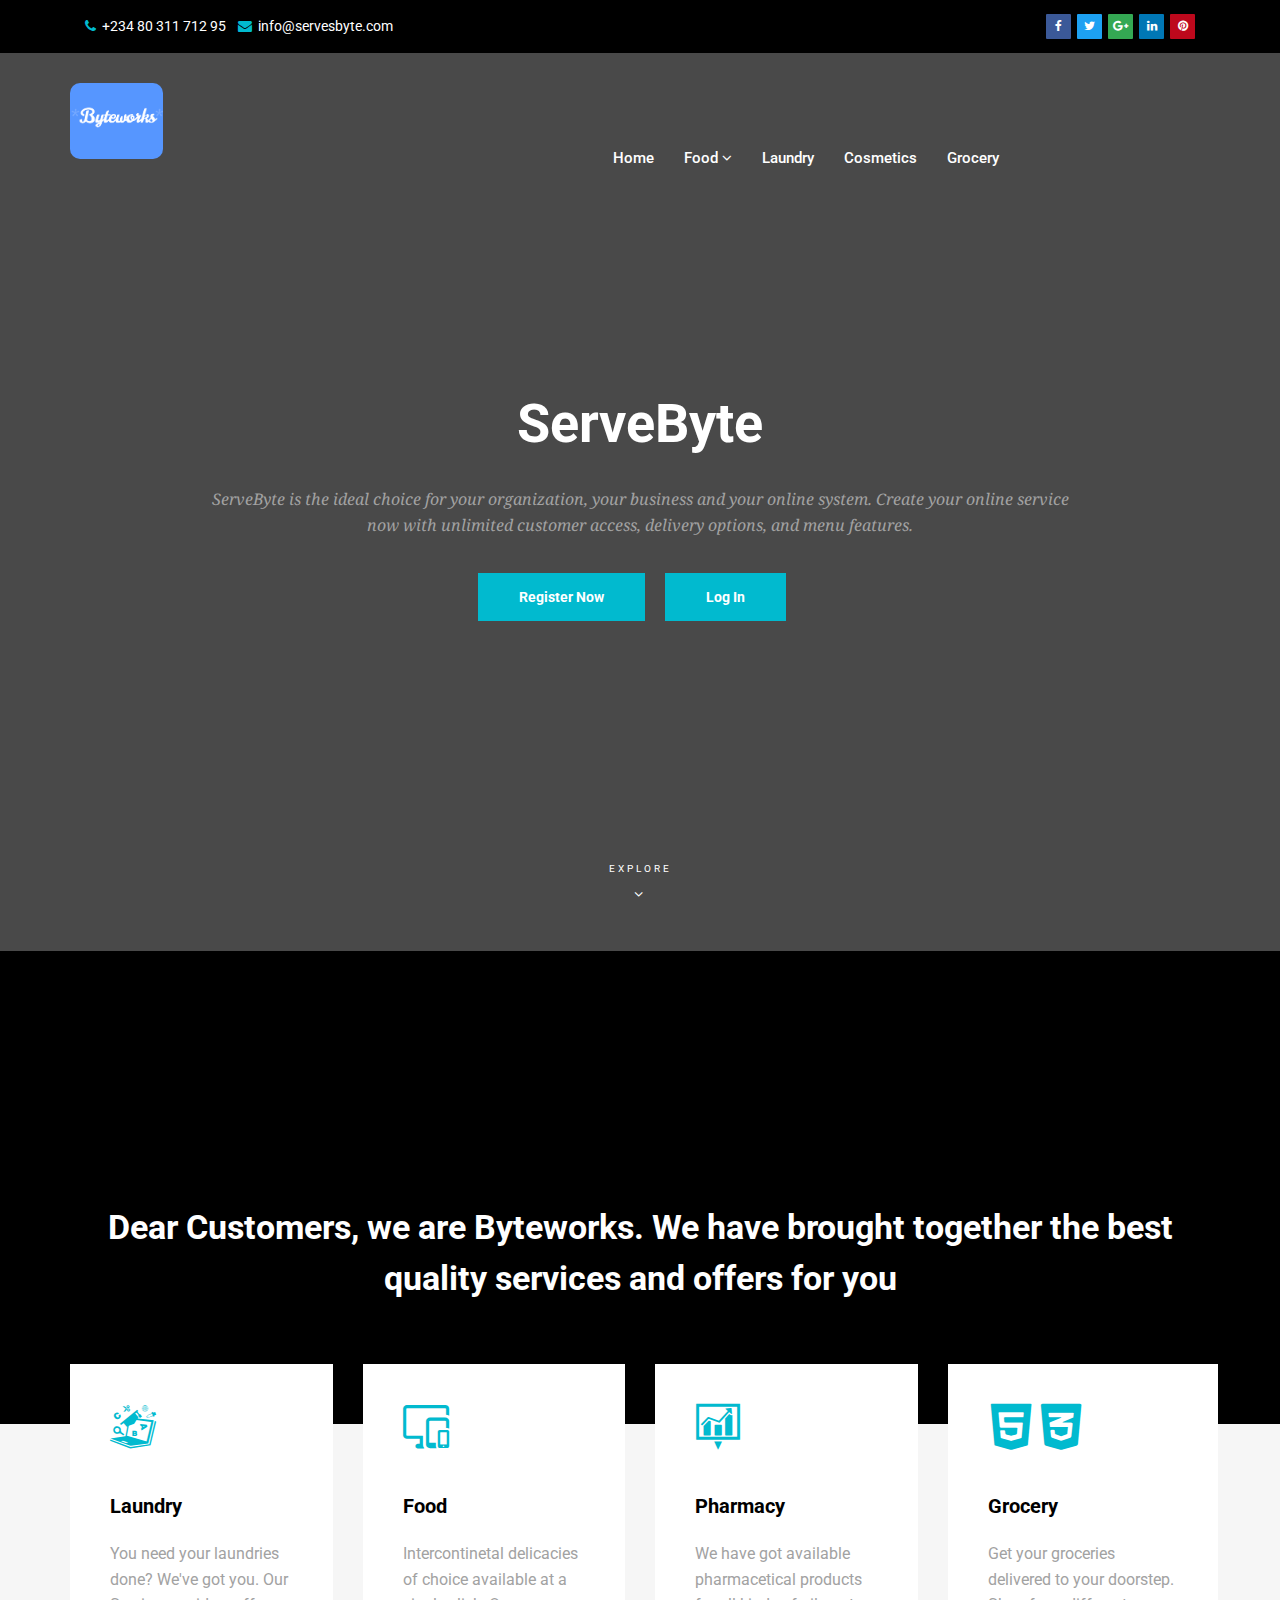
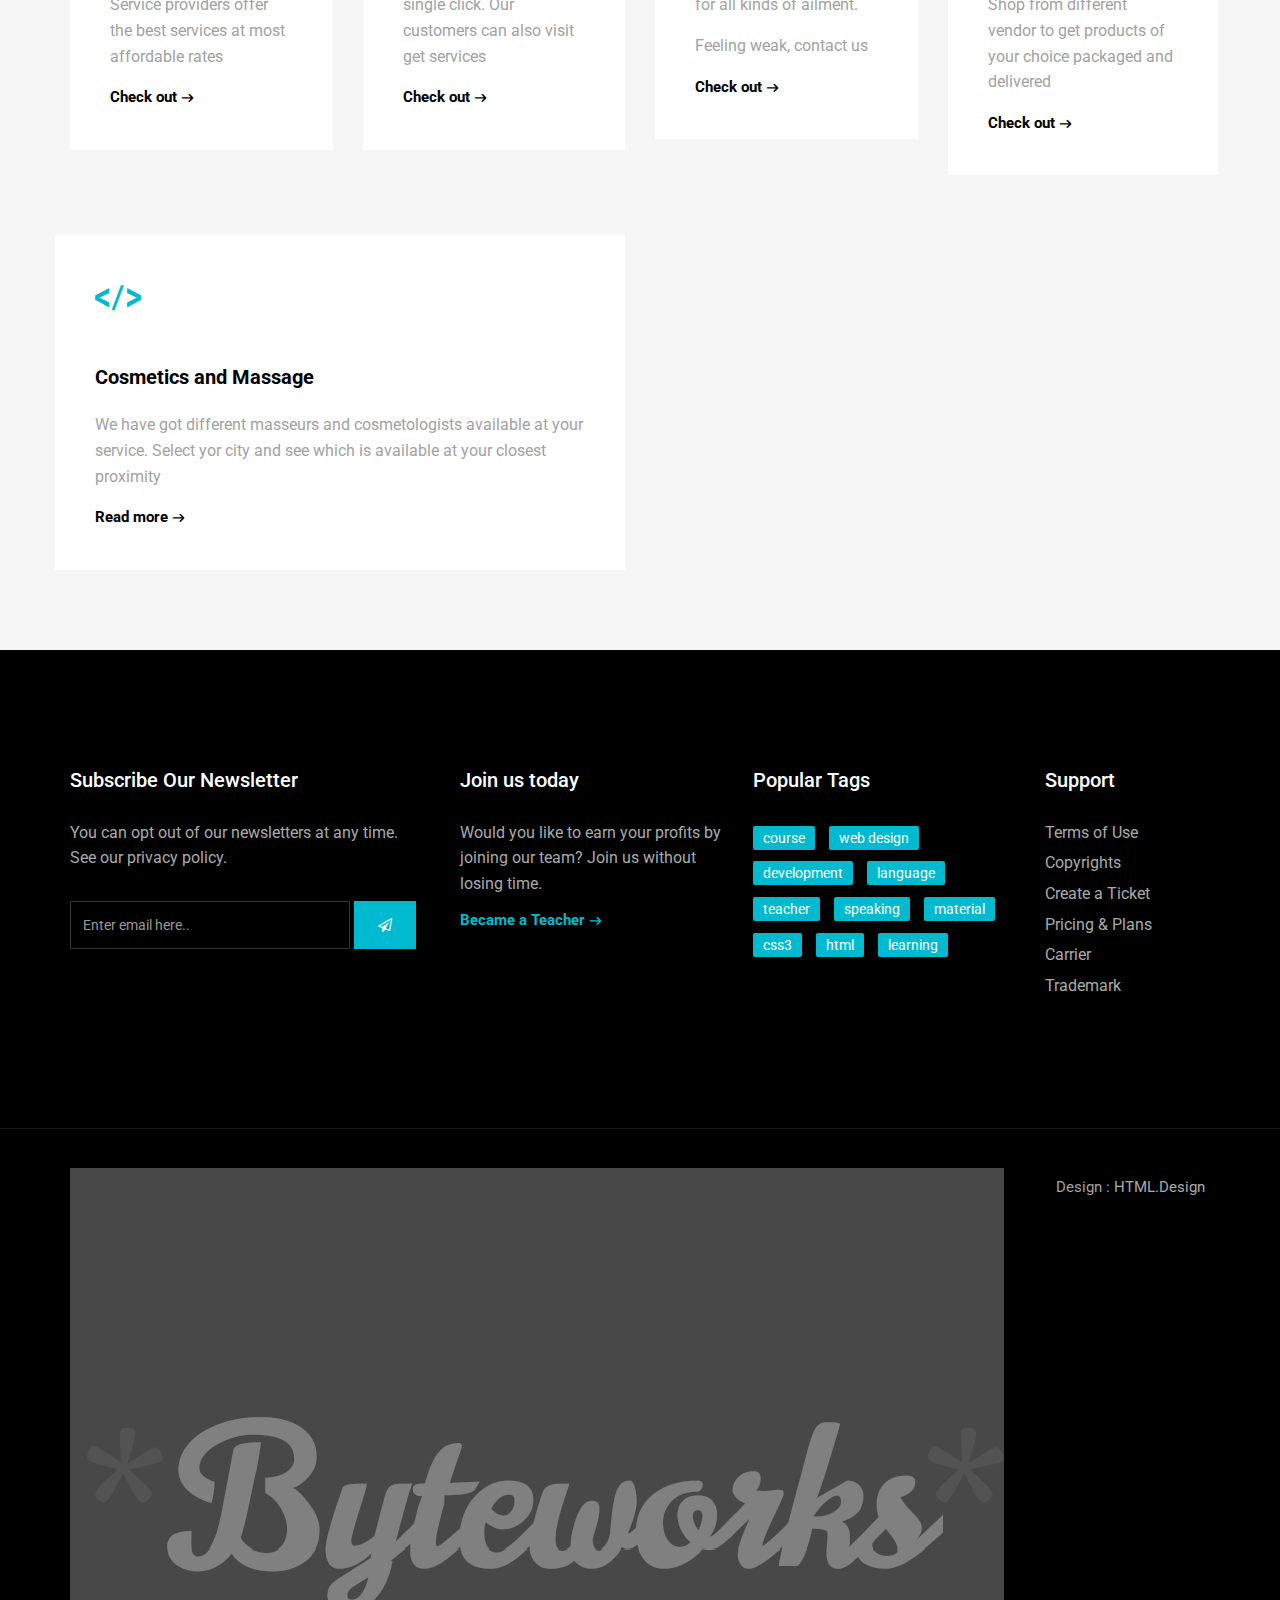
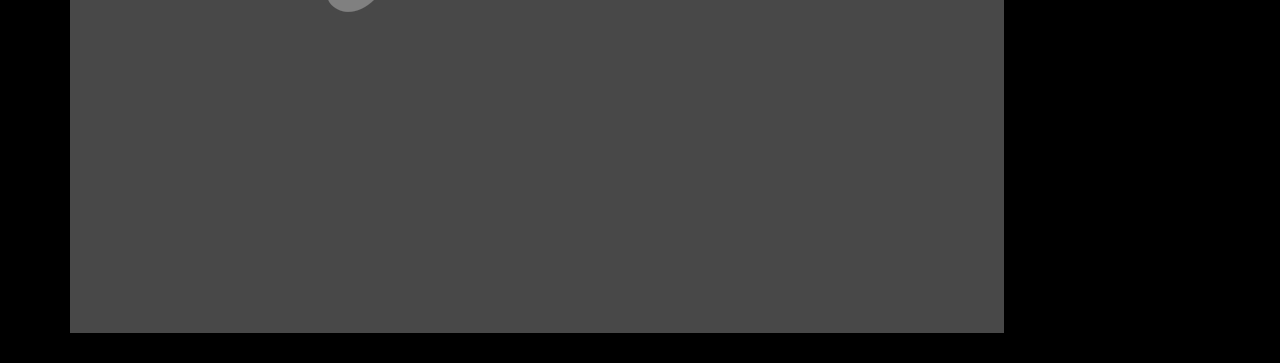
==== commit bd5abf8f: "Add files via upload" ====
--- a/index.html
+++ b/index.html
@@ -29,6 +29,7 @@
     <link rel="stylesheet" href="css/font-awesome.min.css">
     <link rel="stylesheet" href="css/carousel.css">
     <link rel="stylesheet" href="css/animate.css">
+    <link rel="stylesheet" href="css/styles.css">
     <link rel="stylesheet" href="style.css">
 
 	<!--[if lt IE 9]>
@@ -73,17 +74,22 @@
                     <div class="row-fluid">
                         <div class="col-md-6 col-sm-6 text-left">
                             <p>
-                                <strong><i class="fa fa-phone"></i></strong> +90 543 123 45 67 &nbsp;&nbsp;
-                                <strong><i class="fa fa-envelope"></i></strong> <a href="mailto:#">info@yoursite.com</a>
+                                <strong><i class="fa fa-phone"></i></strong> +234 80 311 712 95 &nbsp;&nbsp;
+                                <strong><i class="fa fa-envelope"></i></strong> <a href="mailto:#">info@servesbyte.com</a>
                             </p>
                         </div><!-- end left -->
                         <div class="col-md-6 col-sm-6 hidden-xs text-right">
                             <div class="social">
-                                <a class="facebook" href="#" data-tooltip="tooltip" data-placement="bottom" title="Facebook"><i class="fa fa-facebook"></i></a>              
-                                <a class="twitter" href="#" data-tooltip="tooltip" data-placement="bottom" title="Twitter"><i class="fa fa-twitter"></i></a>
-                                <a class="google" href="#" data-tooltip="tooltip" data-placement="bottom" title="Google Plus"><i class="fa fa-google-plus"></i></a>
-                                <a class="linkedin" href="#" data-tooltip="tooltip" data-placement="bottom" title="Linkedin"><i class="fa fa-linkedin"></i></a>
-                                <a class="pinterest" href="#" data-tooltip="tooltip" data-placement="bottom" title="Pinterest"><i class="fa fa-pinterest"></i></a>
+                                <a class="facebook" href="#" data-tooltip="tooltip" data-placement="bottom"
+                                    title="Facebook"><i class="fa fa-facebook"></i></a>
+                                <a class="twitter" href="#" data-tooltip="tooltip" data-placement="bottom"
+                                    title="Twitter"><i class="fa fa-twitter"></i></a>
+                                <a class="google" href="#" data-tooltip="tooltip" data-placement="bottom"
+                                    title="Google Plus"><i class="fa fa-google-plus"></i></a>
+                                <a class="linkedin" href="#" data-tooltip="tooltip" data-placement="bottom"
+                                    title="Linkedin"><i class="fa fa-linkedin"></i></a>
+                                <a class="pinterest" href="#" data-tooltip="tooltip" data-placement="bottom"
+                                    title="Pinterest"><i class="fa fa-pinterest"></i></a>
                             </div><!-- end social -->
                         </div><!-- end left -->
                     </div><!-- end row -->
@@ -93,144 +99,146 @@
             <div class="container">
                 <nav class="navbar navbar-default yamm">
                     <div class="navbar-header">
-                        <button type="button" class="navbar-toggle collapsed" data-toggle="collapse" data-target="#navbar" aria-expanded="false" aria-controls="navbar">
+                        <button type="button" class="navbar-toggle collapsed" data-toggle="collapse"
+                            data-target="#navbar" aria-expanded="false" aria-controls="navbar">
                             <span class="sr-only">Toggle navigation</span>
                             <span class="icon-bar"></span>
                             <span class="icon-bar"></span>
                             <span class="icon-bar"></span>
                         </button>
                         <div class="logo-normal">
-                            <a class="navbar-brand" href="index.html"><img src="images/logo.png" alt=""></a>
+                            <a class="navbar-brand"  href="index.html"><img src="images/logo.png" alt="" class="img-area" ></a>
                         </div>
-                    </div>
 
                     <div id="navbar" class="navbar-collapse collapse">
                         <ul class="nav navbar-nav navbar-right">
-                            <li><a href="index.html">Home</a></li>                           
-                            
-                            
+                            <li><a href="index.html">Home</a></li>
+
+
                             <li class="dropdown hassubmenu">
-                                <a href="#" class="dropdown-toggle" data-toggle="dropdown" role="button" aria-expanded="false">Services <span class="fa fa-angle-down"></span></a>
-                                <ul class="dropdown-menu" role="menu">
-                                    <li><a href="">Resturant</a></li>
+                                <a href="#" class="dropdown-toggle" data-toggle="dropdown" role="button"
+                                    aria-expanded="false">Food <span class="fa fa-angle-down"></span></a>
+                                    <ul class="dropdown-menu" role="menu">
+                                        <li><a href="food.html">Register</a></li>
+                                        <li><a href="delivery.html" role="menu"> Add Delivery Channel</a></li>
+                                    </ul>
+                                <!-- <ul class="dropdown-menu" role="menu">
+                                    <li><a href="#">Resturant</a></li>
                                     <li><a href="#">Laundry</a></li>
                                     <li><a href="#">Pharmacy</a></li>
                                     <li><a href="#">Grocery</a></li>
-                                    
-                                </ul>
+
+                                </ul> -->
                             </li>
 
-                            <li><a href="page-contact.html">Contact</a></li>
-                            
-                            <li class="dropdown hassubmenu">
-                                <a href="#" class="dropdown-toggle" data-toggle="dropdown" role="button" aria-expanded="false"> Service-Provider<span class="fa fa-angle-down"></span></a>
-                                <ul class="dropdown-menu" role="menu">
-                                    <li><a href="blog.html">Resturant</a></li>
-                                    <li><a href="#">Laundry</a></li>
-                                    <li><a href="#">Pharmacy</a></li>
-                                    <li><a href="#">Grocery</a></li>
-                                    
-                                </ul>
-                            </li>
-                            
+                            <li><a href="#">Laundry</a></li>
+                            <li><a href="#">Cosmetics</a></li>
+                            <li><a href="#">Grocery</a></li>
+
                         </ul>
                     </div>
                 </nav><!-- end navbar -->
             </div><!-- end container -->
 
-            
-        </header>
+
+        </header><br><br>        
+
+        
+
 
         <section id="home" class="video-section js-height-full">
-            <div class="overlay"></div>
-            <div class="home-text-wrapper relative container">
-                <div class="home-message">
-                    <p>ServeByte</p>
-                    <small>ServeByte is the ideal choice for your organization, your business and your online  system. Create your online service now with unlimited customer access, delivery options, and menu features.</small>
-                    <div class="btn-wrapper">
-                        <div class="text-center">
-                            <a href="#" class="btn btn-primary wow slideInLeft">Read More</a> &nbsp;&nbsp;&nbsp;<a href="#" class="btn btn-default wow slideInRight">Buy Now</a>
-                        </div>
+                <div class="overlay"></div>
+                <div class="home-text-wrapper relative container">
+                    <div class="home-message">
+                        <p>ServeByte</p>
+                        <small>ServeByte is the ideal choice for your organization, your business and your online  system. Create your online service now with unlimited customer access, delivery options, and menu features.</small>
+                        <div class="btn-wrapper">
+                            <div class="text-center">
+                                <a href="food.html" class="btn btn-primary wow slideInLeft">Register now</a> &nbsp;&nbsp;&nbsp;
+                                <a href="login.html" class="btn btn-primary wow slideInLeft">Log In</a> &nbsp;&nbsp;&nbsp;
+                                                                
+                            </div>
+                        </div><!-- end row -->
+                    </div>
+                </div>
+                <div class="slider-bottom">
+                    <span>Explore <i class="fa fa-angle-down"></i></span>
+                </div>
+            </section>
+
+
+            <div></div>
+            <section class="section db p120">
+                <div class="container">
+                    <div class="row">
+                        <div class="col-md-12">
+                            <div class="tagline-message sectionA text-center">
+                                <h3>Dear Customers, we are Byteworks. We have brought together the best quality services and offers for you</h3>
+                            </div>
+                        </div><!-- end col -->
                     </div><!-- end row -->
-                </div>
-            </div>
-            <div class="slider-bottom">
-                <span>Explore <i class="fa fa-angle-down"></i></span>
-            </div>
-        </section>
-
+                </div><!-- end container -->
+            </section><!-- end section -->
+    
+    
+            <section class="section gb nopadtop">
+                <div class="container">
+                    <div class="row">
+                        <div class="col-md-3">
+                            <div class="box m30">
+                                <i class="flaticon-computer-tool-for-education"></i>
+                                <h4> Laundry</h4>
+                                <p>You need your laundries done? We've got you. Our Service providers offer the best services at most affordable rates </p>
+                                <a href="#" class="readmore">Check out</a>
+                            </div>
+                        </div><!-- end col -->
+    
+                        <div class="col-md-3">
+                            <div class="box m30">
+                                <i class="flaticon-monitor-tablet-and-smartohone"></i>
+                                <h4>Food </h4>
+                                <p>Intercontinetal delicacies of choice available at a single click. Our customers can also visit get services </p>
+                                <a href="#" class="readmore">Check out</a>
+                            </div>
+                        </div><!-- end col -->
+    
+                        <div class="col-md-3">
+                            <div class="box m30">
+                                <i class="flaticon-download-business-statistics-symbol-of-a-graphic"></i>
+                                <h4>Pharmacy</h4>
+                                <p>We have got available pharmacetical products for all kinds of ailment.</p>
+                                <p>Feeling weak, contact us</p>
+                                <a href="#" class="readmore">Check out</a>
+                            </div>
+                        </div><!-- end col -->
+                        <div class="row">
+                            <div class="col-md-3">
+                                <div class="box m30">
+                                    <i class="flaticon-html5"></i> <i class="flaticon-css-3"></i>
+                                    <h4>Grocery</h4>
+                                    <p>Get your groceries delivered to your doorstep. Shop from different vendor to get products of your choice packaged and delivered</p>
+                                    <a href="#" class="readmore">Check out</a>
+                                </div>
+                            </div><!-- end col -->
         
-
+                    </div><!-- end row -->
+    
+                    <hr class="invis">
+    
+                    <div class="row">
+                        <div class="col-md-6">
+                            <div class="box">
+                                <i class="flaticon-html-coding"></i>
+                                <h4> Cosmetics and Massage</h4>
+                                <p>We have got different masseurs and cosmetologists available at your service. Select yor city and see which is available at your closest proximity </p>
+                                <a href="#" class="readmore">Read more</a>
+                            </div>
+                        </div><!-- end col -->
+                    </div><!-- end row -->
+                </div><!-- end container -->
+            </section>
         
-        <section class="section db p120">
-            <div class="container">
-                <div class="row">
-                    <div class="col-md-12">
-                        <div class="tagline-message text-center">
-                            <h3>Dear Customers, we are Servebyte, we have brought together the best quality services, offers, projects for you!</h3>
-                        </div>
-                    </div><!-- end col -->
-                </div><!-- end row -->
-            </div><!-- end container -->
-        </section><!-- end section -->
-
-        <section class="section gb nopadtop">
-            <div class="container">
-                <div class="row">
-                    <div class="col-md-3">
-                        <div class="box m30">
-                            <i class="flaticon-computer-tool-for-education"></i>
-                            <h4>Timely Delivery</h4>
-                            <p>All our services are delivered within 30 minutes of order. we neither disappoint nor delay</p>
-                            
-                        </div>
-                    </div><!-- end col -->
-
-                    <div class="col-md-6">
-                        <div class="box m30">
-                            <i class="flaticon-monitor-tablet-and-smartohone"></i>
-                            <h4>Available in more over 10 States</h4>
-                            <p>The most important feature of this service is availability. Our customers can also visit get services they need from whatever states they travel to</p>
-                            
-                        </div>
-                    </div><!-- end col -->
-
-                    <div class="col-md-3">
-                        <div class="box m30">
-                            <i class="flaticon-download-business-statistics-symbol-of-a-graphic"></i>
-                            <h4>User Friendly</h4>
-                            <p>We designed the application for easy usability. It is suitable for use.</p>
-                            
-                        </div>
-                    </div><!-- end col -->
-                </div><!-- end row -->
-
-                <hr class="invis">
-
-                <div class="row">
-                    <div class="col-md-6">
-                        <div class="box">
-                            <i class="flaticon-html5"></i> <i class="flaticon-css-3"></i>
-                            <h4>Customer Services</h4>
-                            <p>Our customer service agents are on 24/7, there is no time to late to put that call in. We are eager to serve you</p>
-                            
-                        </div>
-                    </div><!-- end col -->
-
-                    <div class="col-md-6">
-                        <div class="box">
-                            <i class="flaticon-html-coding"></i>
-                            <h4> Versatilityk</h4>
-                            <p>You can become one of our many service providers. You can get bonus points by referring us to some of your associates while being our customer</p>
-                            <a href="#" class="readmore">Read more</a>
-                        </div>
-                    </div><!-- end col -->
-                </div><!-- end row -->
-            </div><!-- end container -->
-        </section>
-
-        
-
+       
 
 
         <footer class="section footer noover">
--- a/css/carousel.css
+++ b/css/carousel.css
@@ -0,0 +1,25 @@
+/**
+ * Owl Carousel v2.2.1
+ * Copyright 2013-2017 David Deutsch
+ * Licensed under  ()
+ */
+.owl-carousel,.owl-carousel .owl-item{-webkit-tap-highlight-color:transparent;position:relative}.owl-carousel{display:none;width:100%;z-index:1}.owl-carousel .owl-stage{position:relative;-ms-touch-action:pan-Y;-moz-backface-visibility:hidden}.owl-carousel .owl-stage:after{content:".";display:block;clear:both;visibility:hidden;line-height:0;height:0}.owl-carousel .owl-stage-outer{position:relative;overflow:hidden;-webkit-transform:translate3d(0,0,0)}.owl-carousel .owl-item,.owl-carousel .owl-wrapper{-webkit-backface-visibility:hidden;-moz-backface-visibility:hidden;-ms-backface-visibility:hidden;-webkit-transform:translate3d(0,0,0);-moz-transform:translate3d(0,0,0);-ms-transform:translate3d(0,0,0)}.owl-carousel .owl-item{min-height:1px;float:left;-webkit-backface-visibility:hidden;-webkit-touch-callout:none}.owl-carousel .owl-item img{display:block;width:100%}.owl-carousel .owl-dots.disabled,.owl-carousel .owl-nav.disabled{display:none}.no-js .owl-carousel,.owl-carousel.owl-loaded{display:block}.owl-carousel .owl-dot,.owl-carousel .owl-nav .owl-next,.owl-carousel .owl-nav .owl-prev{cursor:pointer;cursor:hand;-webkit-user-select:none;-khtml-user-select:none;-moz-user-select:none;-ms-user-select:none;user-select:none}.owl-carousel.owl-loading{opacity:0;display:block}.owl-carousel.owl-hidden{opacity:0}.owl-carousel.owl-refresh .owl-item{visibility:hidden}.owl-carousel.owl-drag .owl-item{-webkit-user-select:none;-moz-user-select:none;-ms-user-select:none;user-select:none}.owl-carousel.owl-grab{cursor:move;cursor:grab}.owl-carousel.owl-rtl{direction:rtl}.owl-carousel.owl-rtl .owl-item{float:right}.owl-carousel .animated{animation-duration:1s;animation-fill-mode:both}.owl-carousel .owl-animated-in{z-index:0}.owl-carousel .owl-animated-out{z-index:1}.owl-carousel .fadeOut{animation-name:fadeOut}@keyframes fadeOut{0%{opacity:1}100%{opacity:0}}.owl-height{transition:height .5s ease-in-out}.owl-carousel .owl-item .owl-lazy{opacity:0;transition:opacity .4s ease}.owl-carousel .owl-item img.owl-lazy{transform-style:preserve-3d}.owl-carousel .owl-video-wrapper{position:relative;height:100%;background:#000}.owl-carousel .owl-video-play-icon{position:absolute;height:80px;width:80px;left:50%;top:50%;margin-left:-40px;margin-top:-40px;background:url(owl.video.play.png) no-repeat;cursor:pointer;z-index:1;-webkit-backface-visibility:hidden;transition:transform .1s ease}.owl-carousel .owl-video-play-icon:hover{-ms-transform:scale(1.3,1.3);transform:scale(1.3,1.3)}.owl-carousel .owl-video-playing .owl-video-play-icon,.owl-carousel .owl-video-playing .owl-video-tn{display:none}.owl-carousel .owl-video-tn{opacity:0;height:100%;background-position:center center;background-repeat:no-repeat;background-size:contain;transition:opacity .4s ease}.owl-carousel .owl-video-frame{position:relative;z-index:1;height:100%;width:100%}
+
+/**
+ * Owl Carousel v2.2.1
+ * Copyright 2013-2017 David Deutsch
+ * Licensed under  ()
+ */
+.owl-theme .owl-dots,.owl-theme .owl-nav{text-align:center;-webkit-tap-highlight-color:transparent}.owl-theme .owl-nav{margin-top:10px}.owl-theme .owl-nav [class*=owl-]{color:#FFF;font-size:14px;margin:5px;padding:4px 7px;background:#D6D6D6;display:inline-block;cursor:pointer;border-radius:3px}.owl-theme .owl-nav [class*=owl-]:hover{background:#869791;color:#FFF;text-decoration:none}.owl-theme .owl-nav .disabled{opacity:.5;cursor:default}.owl-theme .owl-nav.disabled+.owl-dots{margin-top:10px}.owl-theme .owl-dots .owl-dot{display:inline-block;zoom:1}.owl-theme .owl-dots .owl-dot span{width:10px;height:10px;margin:5px 7px;background:#D6D6D6;display:block;-webkit-backface-visibility:visible;transition:opacity .2s ease;border-radius:30px}.owl-theme .owl-dots .owl-dot.active span,.owl-theme .owl-dots .owl-dot:hover span{background:#869791}
+
+.owl-theme-01 .owl-nav [class*="owl-"] {
+    background: #fff none repeat scroll 0 0;
+    border: 1px solid #eaeaea;
+    border-radius: 0;
+    color: #b9b9b9;
+    cursor: pointer;
+    display: inline-block;
+    font-size: 16px;
+    margin: 0 7px;
+    padding: 6px 15px;
+}
--- a/css/styles.css
+++ b/css/styles.css
@@ -0,0 +1,108 @@
+.containerreg{
+    margin-top: auto;
+    justify-content: center;
+    align-items: center;  
+    display: table;
+}
+
+.input-block-level{
+    width: 50%;
+}
+
+.input-block{
+    width: 50%;
+}
+
+.input-blocked{
+    width: 50%;
+}
+
+.sectionA{
+    margin-top: 15%;
+}
+
+
+.loginTextColor{
+color:#5696ff;
+}
+
+.img-area{
+    width: 10%;
+    overflow-x: hidden;
+    margin: 10px;
+    border-radius: 10px 10px;
+}
+
+.divAlign
+{
+    justify-content: center;
+    align-items: center;
+    margin-left: 20%;   
+}
+
+.sectionB{
+    display: flex;
+    flex-direction: column;
+    justify-content: center;
+    align-items: center;
+    height: 90%;
+    text-align: center;
+    padding: 30px;
+    
+}
+
+.channel{
+    padding: px;
+    margin: 50px 10px;
+    background-color:#01BACF ;
+    color: #ffffff;
+    font-size: x-large;
+    border-radius: 10px 20px;
+    width: 15%;
+}
+
+.channelB{
+    padding: 1.5px;
+    margin: 80px 10px;
+    background-color:black ;
+    color: #ffffff;
+    font-size: x-large;
+    border-radius: 40px 40px;
+}
+
+aside {
+    width: 40%;
+    padding-left: .5rem;
+    margin-left: .5rem;
+    margin-top:0% ;
+    float: right;
+    box-shadow: inset 5px 0 5px -5px #29627e;
+    font-style: italic;
+    color: #29627e;
+}
+
+aside > p {
+    margin: .5rem;
+}
+
+.seperate{
+    margin-top: 20%;
+}
+
+.margintop
+{
+    margin-top: 20%;
+}
+
+.registrationBox {
+    display: flex;
+    flex-direction: column;
+    margin: 0 15px;
+    width: 100%;
+    justify-content: center;
+    align-items: center;
+    height: 90%;
+    text-align: center;
+    padding: 30px;
+}
+  